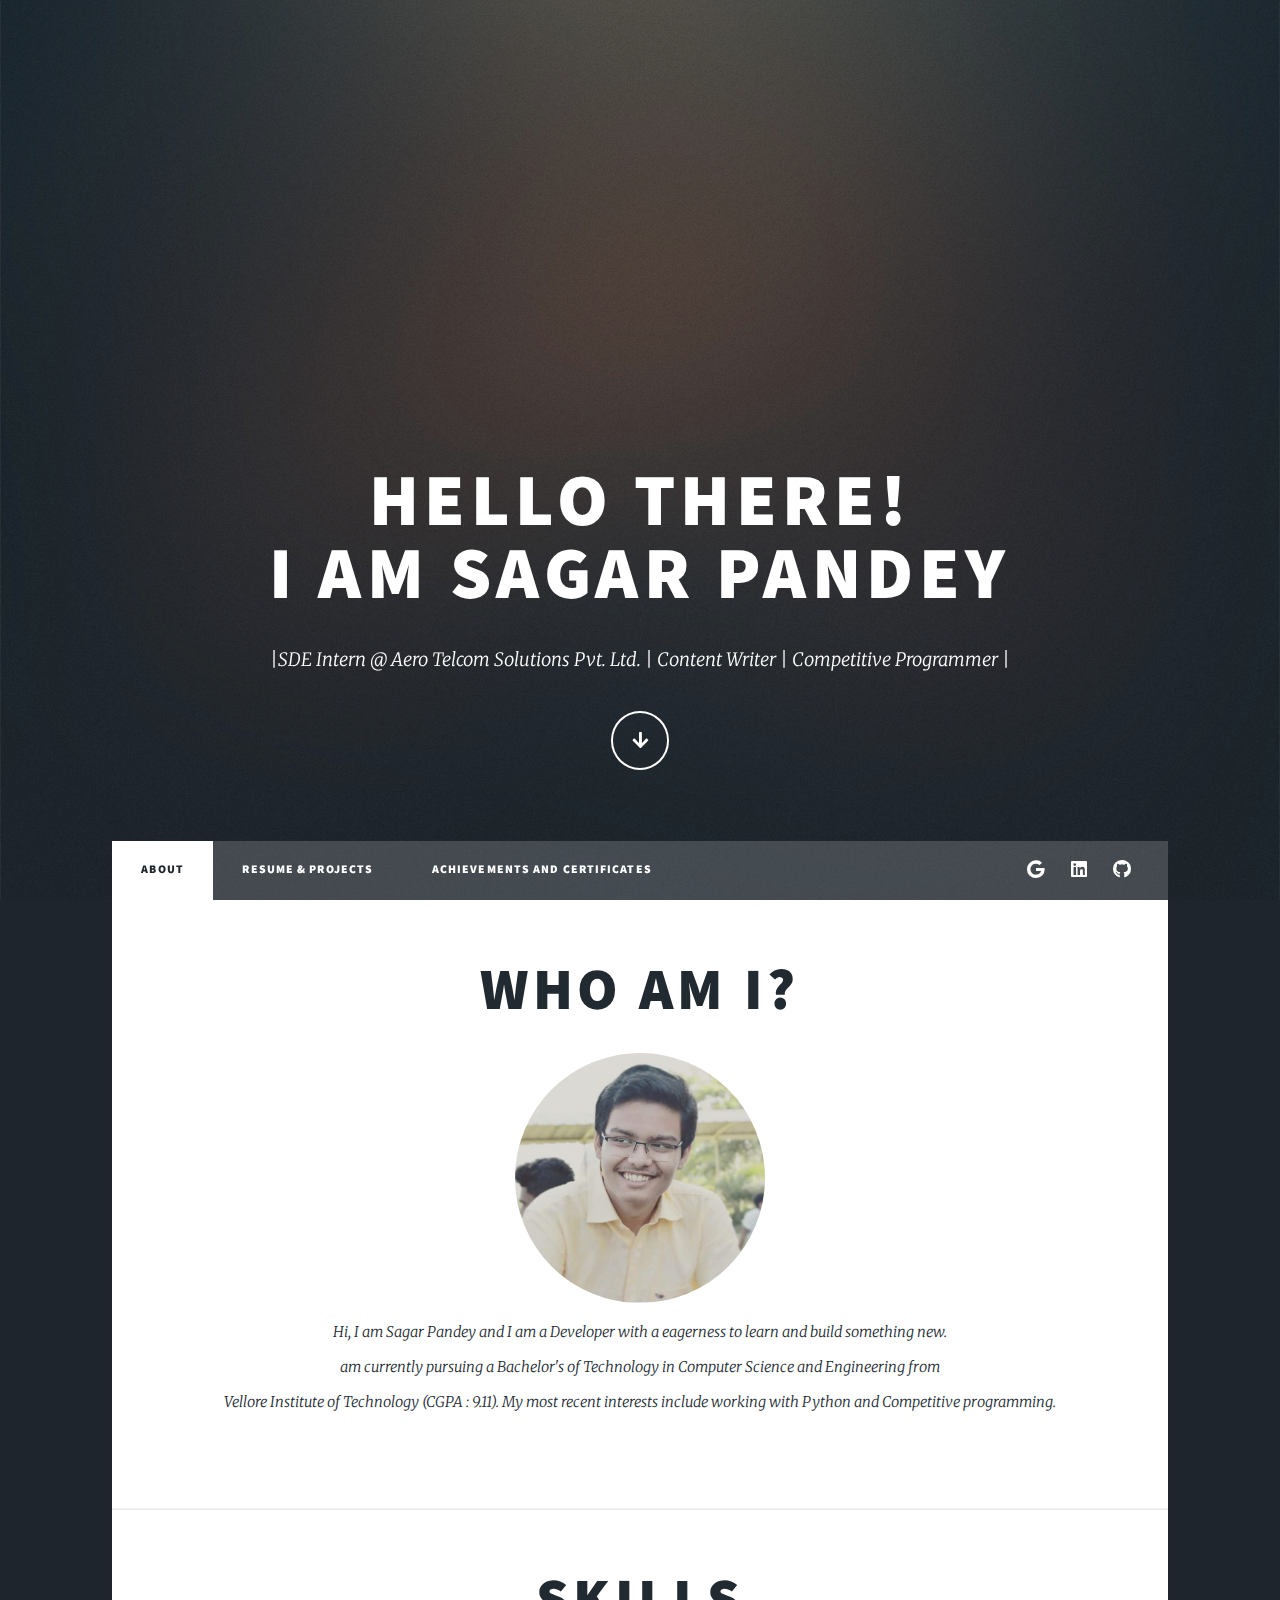
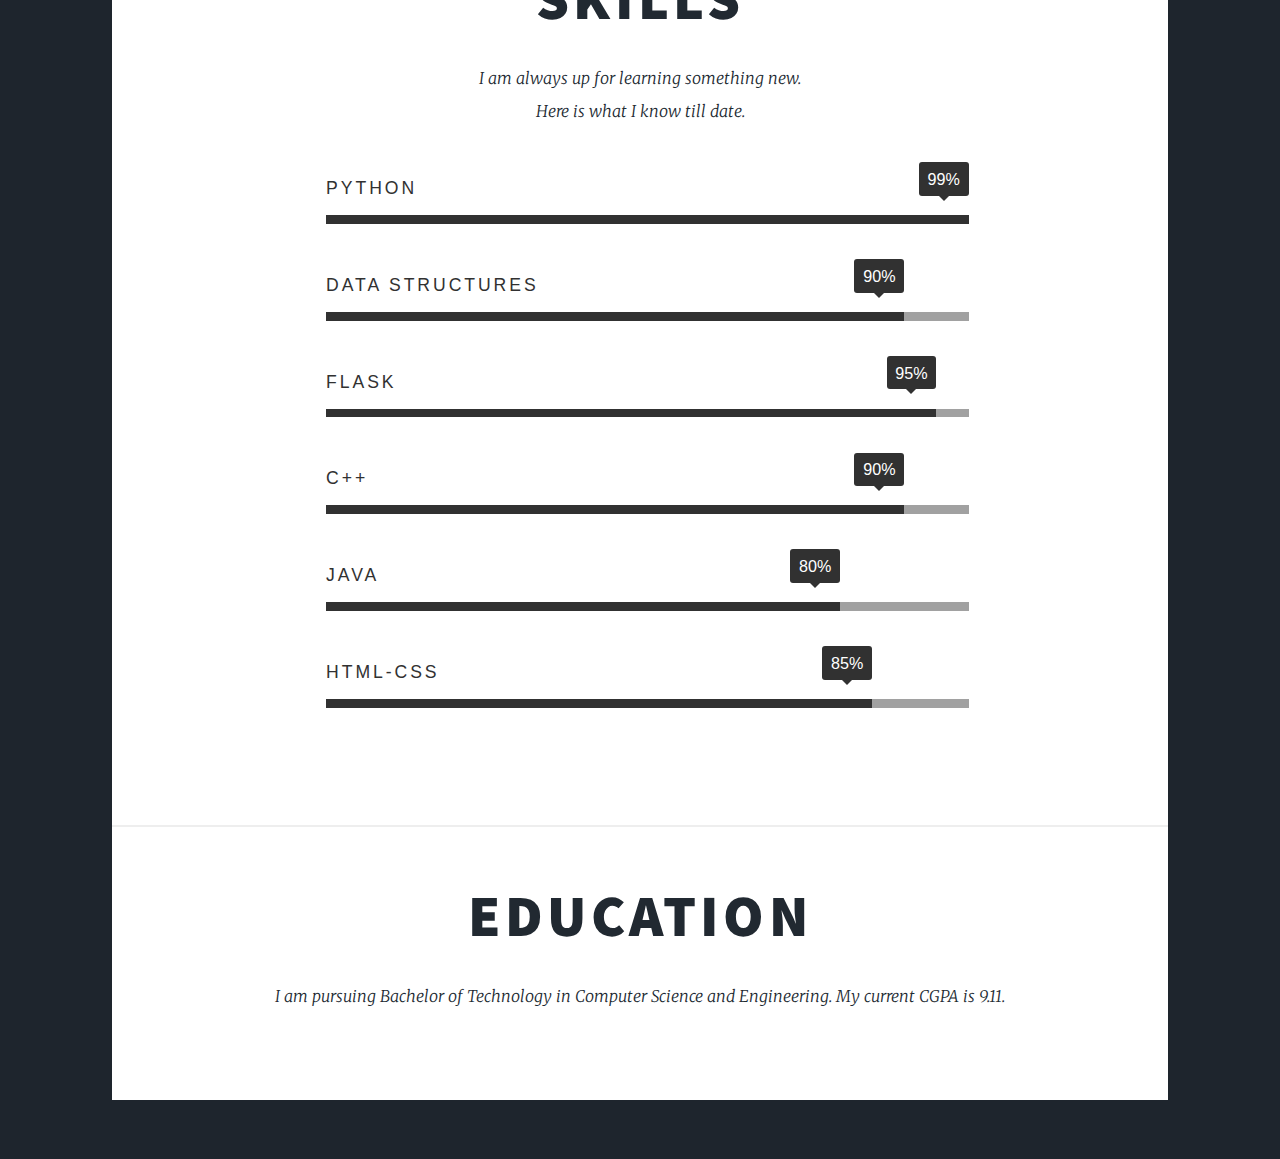
==== index.html @ 9546ddcd "Final Changes" ====
<!DOCTYPE HTML>
<!--
	Massively by HTML5 UP
	html5up.net | @ajlkn
	Free for personal and commercial use under the CCA 3.0 license (html5up.net/license)
-->
<html>
	<head>
		<title>Portfolio-Sagar Pandey</title>
		<meta charset="utf-8" />
		<meta name="viewport" content="width=device-width, initial-scale=1, user-scalable=no" />
		<link rel="stylesheet" href="assets/css/main.css" />
		<noscript><link rel="stylesheet" href="assets/css/noscript.css" /></noscript>
	</head>
	<body class="is-preload">

		<!-- Wrapper -->
			<div id="wrapper" class="fade-in">

				<!-- Intro -->
					<div id="intro">
						<h1>Hello There!<br />
						I am Sagar Pandey</h1>
						<p>|SDE Intern @ Aero Telcom Solutions Pvt. Ltd. |</a> Content Writer | Competitive Programmer |<br /></p>
						<ul class="actions">
							<li><a href="#header" class="button icon solid solo fa-arrow-down scrolly">Continue</a></li>
						</ul>
					</div>

				<!-- Header -->
					<header id="header">
						<a href="#" class="logo">Let's Get to know me!</a>
					</header>

				<!-- Nav -->
					<nav id="nav">
						<ul class="links">
							<li class="active"><a href="index.html">About</a></li>
							<li><a href="generic.html">Resume & Projects</a></li>
							<li><a href="elements.html">Achievements and Certificates</a></li>
						</ul>
						<ul class="icons">
							<li><a href="mailto:sagarpandey7742@gmail.com" class="icon brands fa-google"><span class="label"></span></a></li>
							<li><a href="https://www.linkedin.com/in/sagarpandey7742/" class="icon brands fa-linkedin"><span class="label">LinkedIn</span></a></li>
							<li><a href="https://github.com/sagarpandey7742" class="icon brands fa-github"><span class="label">GitHub</span></a></li>
						</ul>
					</nav>

				<!-- Main -->
					<div id="main">

						<!-- Featured Post -->
							<article class="">
								<header class="major">
									<h1>Who am I?</h1>
									<img style="border-radius:50%; width: 250Px; height: auto;" src="/images/sagar.jpg"/>
									<p>Hi, I am Sagar Pandey and I am a Developer with a eagerness to learn and build something new. <br> 
										am currently pursuing a Bachelor's of Technology in Computer Science and Engineering from <br>
										Vellore Institute of Technology (CGPA : 9.11). My most recent interests include working with Python and Competitive programming.</p>
								</header>
							</article>

							<article class="">
								<header class="major">
									<h1>Skills</h1>
									<p>I am always up for learning something new. <br>
									Here is what I know till date.</p>
									<div class="skill-bar" style="width: 70%; margin: 0 auto;">
										<ul class="skill-bars">
											<li>
											  <div class="progress percent100"><span>99%</span></div>
											  <strong>Python</strong>
											</li>
											<li>
											  <div class="progress percent90"><span>90%</span></div>
											  <strong>Data Structures</strong>
											</li>
											<li>
											  <div class="progress percent95"><span>95%</span></div>
											  <strong>Flask</strong>
											</li>
											<li>
											  <div class="progress percent90"><span>90%</span></div>
											  <strong>C++</strong>
											</li>
											<li>
											  <div class="progress percent80"><span>80%</span></div>
											  <strong>JAVA</strong>
											</li>
											<li>
											  <div class="progress percent85"><span>85%</span></div>
											  <strong>HTML-CSS</strong>
											</li>
										  </ul>
									</div>
								</header>
							</article>

							<article class="">
								<header class="major">
									<h1>Education</h1>
									<p>	I am pursuing Bachelor of Technology in Computer Science and Engineering. My current CGPA is 9.11.</p>
								</header>
							</article>

						</div>

				<!-- Copyright -->
					<div id="copyright">
					</div>

			</div>

		<!-- Scripts -->
			<script src="assets/js/jquery.min.js"></script>
			<script src="assets/js/jquery.scrollex.min.js"></script>
			<script src="assets/js/jquery.scrolly.min.js"></script>
			<script src="assets/js/browser.min.js"></script>
			<script src="assets/js/breakpoints.min.js"></script>
			<script src="assets/js/util.js"></script>
			<script src="assets/js/main.js"></script>

	</body>
</html>
---- assets/css/main.css ----
@import url(fontawesome-all.min.css);
@import url("https://fonts.googleapis.com/css?family=Merriweather:300,700,300italic,700italic|Source+Sans+Pro:900");

/*
	Massively by HTML5 UP
	html5up.net | @ajlkn
	Free for personal and commercial use under the CCA 3.0 license (html5up.net/license)
*/

html, body, div, span, applet, object,
iframe, h1, h2, h3, h4, h5, h6, p, blockquote,
pre, a, abbr, acronym, address, big, cite,
code, del, dfn, em, img, ins, kbd, q, s, samp,
small, strike, strong, sub, sup, tt, var, b,
u, i, center, dl, dt, dd, ol, ul, li, fieldset,
form, label, legend, table, caption, tbody,
tfoot, thead, tr, th, td, article, aside,
canvas, details, embed, figure, figcaption,
footer, header, hgroup, menu, nav, output, ruby,
section, summary, time, mark, audio, video {
	margin: 0;
	padding: 0;
	border: 0;
	font-size: 100%;
	font: inherit;
	vertical-align: baseline;}

article, aside, details, figcaption, figure,
footer, header, hgroup, menu, nav, section {
	display: block;}

body {
	line-height: 1;
}

.skill-bars {
	list-style: none;
	margin: 6rem 0 3rem;
}
.skill-bars li {
	height: .6rem;
	background: #a1a1a1;
	width: 100%;
	margin-bottom: 6rem;
	padding: 0;
	position: relative;
}
.skill-bars li strong {
	position: absolute;
	left: 0;
	top: -3rem;
	font-family: "poppins-bold", sans-serif;
	color: #313131;
	text-transform: uppercase;
	letter-spacing: .2rem;
	font-size: 1.2rem;
	line-height: 2.4rem;
}
.skill-bars li .progress {
	background: #313131;
	position: relative;
	height: 100%;
}
.skill-bars li .progress span {
	position: absolute;
	right: 0;
	top: -3.6rem;
	display: block;
	font-family: "poppins-regular", sans-serif;
	color: white;
	font-size: 1.1rem;
	line-height: 1;
	background: #313131;
	padding: .6rem .6rem;
	border-radius: 3px;
}
.skill-bars li .progress span::after {
	position: absolute;
	left: 50%;
	bottom: -5px;
	margin-left: -5px;
	border-right: 5px solid transparent;
	border-left: 5px solid transparent;
	border-top: 5px solid #313131;
	content: "";
}

.skill-bars li .percent5   { width: 5%; }
.skill-bars li .percent10  { width: 10%; }
.skill-bars li .percent15  { width: 15%; }
.skill-bars li .percent20  { width: 20%; }
.skill-bars li .percent25  { width: 25%; }
.skill-bars li .percent30  { width: 30%; }
.skill-bars li .percent35  { width: 35%; }
.skill-bars li .percent40  { width: 40%; }
.skill-bars li .percent45  { width: 45%; }
.skill-bars li .percent50  { width: 50%; }
.skill-bars li .percent55  { width: 55%; }
.skill-bars li .percent60  { width: 60%; }
.skill-bars li .percent65  { width: 65%; }
.skill-bars li .percent70  { width: 70%; }
.skill-bars li .percent75  { width: 75%; }
.skill-bars li .percent80  { width: 80%; }
.skill-bars li .percent85  { width: 85%; }
.skill-bars li .percent90  { width: 90%; }
.skill-bars li .percent95  { width: 95%; }
.skill-bars li .percent100 { width: 100%; }



ol, ul {
	list-style: none;
}

blockquote, q {
	quotes: none;
}

	blockquote:before, blockquote:after, q:before, q:after {
		content: '';
		content: none;
	}

table {
	border-collapse: collapse;
	border-spacing: 0;
}

body {
	-webkit-text-size-adjust: none;
}

mark {
	background-color: transparent;
	color: inherit;
}

input::-moz-focus-inner {
	border: 0;
	padding: 0;
}

input, select, textarea {
	-moz-appearance: none;
	-webkit-appearance: none;
	-ms-appearance: none;
	appearance: none;
}

/* Basic */

	@-ms-viewport {
		width: device-width;
	}

	body {
		-ms-overflow-style: scrollbar;
	}

	@media screen and (max-width: 480px) {

		html, body {
			min-width: 320px;
		}

	}

	html {
		box-sizing: border-box;
	}

	*, *:before, *:after {
		box-sizing: inherit;
	}

	body {
		background-color: #1e252d;
	}

		body.is-preload *, body.is-preload *:before, body.is-preload *:after {
			-moz-animation: none !important;
			-webkit-animation: none !important;
			-ms-animation: none !important;
			animation: none !important;
			-moz-transition: none !important;
			-webkit-transition: none !important;
			-ms-transition: none !important;
			transition: none !important;
		}

/* Type */

	html {
		font-size: 16pt;
	}

		@media screen and (max-width: 1680px) {

			html {
				font-size: 12pt;
			}

		}

		@media screen and (max-width: 1280px) {

			html {
				font-size: 11pt;
			}

		}

		@media screen and (max-width: 360px) {

			html {
				font-size: 10pt;
			}

		}

	body {
		color: #212931;
	}

	body, input, select, textarea {
		font-family: "Merriweather", Georgia, serif;
		font-weight: 300;
		font-size: 1rem;
		line-height: 2.375;
	}

	a {
		-moz-transition: color 0.2s ease-in-out, background-color 0.2s ease-in-out, border-color 0.2s ease-in-out, box-shadow 0.2s ease-in-out;
		-webkit-transition: color 0.2s ease-in-out, background-color 0.2s ease-in-out, border-color 0.2s ease-in-out, box-shadow 0.2s ease-in-out;
		-ms-transition: color 0.2s ease-in-out, background-color 0.2s ease-in-out, border-color 0.2s ease-in-out, box-shadow 0.2s ease-in-out;
		transition: color 0.2s ease-in-out, background-color 0.2s ease-in-out, border-color 0.2s ease-in-out, box-shadow 0.2s ease-in-out;
		border-bottom: dotted 1px;
		text-decoration: none;
	}

		a:hover {
			border-bottom-color: transparent;
		}

	strong, b {
		font-weight: 400;
	}

	em, i {
		font-style: italic;
	}

	p {
		text-align: justify;
		margin: 0 0 2rem 0;
	}

	h1, h2, h3, h4, h5, h6 {
		font-family: "Source Sans Pro", Helvetica, sans-serif;
		font-weight: 900;
		line-height: 1.5;
		letter-spacing: 0.075em;
		text-transform: uppercase;
		margin: 0 0 1rem 0;
	}

		h1 a, h2 a, h3 a, h4 a, h5 a, h6 a {
			border-bottom: 0;
			color: inherit;
			text-decoration: none;
		}

	h1 {
		font-size: 4rem;
		line-height: 1.1;
		margin: 0 0 2rem 0;
	}

	h2 {
		font-size: 1.75rem;
		line-height: 1.3;
		margin: 0 0 1.5rem 0;
	}

	h3 {
		font-size: 1.25rem;
		margin: 0 0 1.5rem 0;
	}

	h4 {
		font-size: 1rem;
	}

	h5 {
		font-size: 0.9rem;
	}

	h6 {
		font-size: 0.8rem;
	}

	sub {
		font-size: 0.8rem;
		position: relative;
		top: 0.5rem;
	}

	sup {
		font-size: 0.8rem;
		position: relative;
		top: -0.5rem;
	}

	blockquote {
		border-left: solid 4px;
		font-style: italic;
		margin: 0 0 2rem 0;
		padding: 0.5rem 0 0.5rem 2rem;
	}

	code {
		border: solid 2px;
		font-family: "Courier New", monospace;
		font-size: 0.9rem;
		margin: 0 0.25rem;
		padding: 0.25rem 0.65rem;
	}

	pre {
		-webkit-overflow-scrolling: touch;
		font-family: "Courier New", monospace;
		font-size: 0.9rem;
		margin: 0 0 2rem 0;
	}

		pre code {
			display: block;
			line-height: 1.75;
			padding: 1rem 1.5rem;
			overflow-x: auto;
		}

	hr {
		border: 0;
		border-bottom: solid 2px;
		margin: 3rem 0;
	}

		hr.major {
			margin: 5rem 0;
		}

	.align-left {
		text-align: left;
	}

	.align-center {
		text-align: center;
	}

	.align-right {
		text-align: right;
	}

	input, select, textarea {
		color: #212931;
	}

	a {
		color: #212931;
		text-decoration: none;
		border-bottom-color: rgba(33, 41, 49, 0.5);
	}

		a:hover {
			border-bottom-color: transparent;
			color: #18bfef !important;
		}

	strong, b {
		color: #212931;
	}

	h1, h2, h3, h4, h5, h6 {
		color: #212931;
	}

	blockquote {
		border-left-color: #eeeeee;
	}

	code {
		background: rgba(220, 220, 220, 0.25);
		border-color: #eeeeee;
	}

	hr {
		border-bottom-color: #eeeeee;
	}

/* Row */

	.row {
		display: flex;
		flex-wrap: wrap;
		box-sizing: border-box;
		align-items: stretch;
	}

		.row > * {
			box-sizing: border-box;
		}

		.row.gtr-uniform > * > :last-child {
			margin-bottom: 0;
		}

		.row.aln-left {
			justify-content: flex-start;
		}

		.row.aln-center {
			justify-content: center;
		}

		.row.aln-right {
			justify-content: flex-end;
		}

		.row.aln-top {
			align-items: flex-start;
		}

		.row.aln-middle {
			align-items: center;
		}

		.row.aln-bottom {
			align-items: flex-end;
		}

		.row > .imp {
			order: -1;
		}

		.row > .col-1 {
			width: 8.33333%;
		}

		.row > .off-1 {
			margin-left: 8.33333%;
		}

		.row > .col-2 {
			width: 16.66667%;
		}

		.row > .off-2 {
			margin-left: 16.66667%;
		}

		.row > .col-3 {
			width: 25%;
		}

		.row > .off-3 {
			margin-left: 25%;
		}

		.row > .col-4 {
			width: 33.33333%;
		}

		.row > .off-4 {
			margin-left: 33.33333%;
		}

		.row > .col-5 {
			width: 41.66667%;
		}

		.row > .off-5 {
			margin-left: 41.66667%;
		}

		.row > .col-6 {
			width: 50%;
		}

		.row > .off-6 {
			margin-left: 50%;
		}

		.row > .col-7 {
			width: 58.33333%;
		}

		.row > .off-7 {
			margin-left: 58.33333%;
		}

		.row > .col-8 {
			width: 66.66667%;
		}

		.row > .off-8 {
			margin-left: 66.66667%;
		}

		.row > .col-9 {
			width: 75%;
		}

		.row > .off-9 {
			margin-left: 75%;
		}

		.row > .col-10 {
			width: 83.33333%;
		}

		.row > .off-10 {
			margin-left: 83.33333%;
		}

		.row > .col-11 {
			width: 91.66667%;
		}

		.row > .off-11 {
			margin-left: 91.66667%;
		}

		.row > .col-12 {
			width: 100%;
		}

		.row > .off-12 {
			margin-left: 100%;
		}

		.row.gtr-0 {
			margin-top: 0;
			margin-left: 0rem;
		}

			.row.gtr-0 > * {
				padding: 0 0 0 0rem;
			}

			.row.gtr-0.gtr-uniform {
				margin-top: 0rem;
			}

				.row.gtr-0.gtr-uniform > * {
					padding-top: 0rem;
				}

		.row.gtr-25 {
			margin-top: 0;
			margin-left: -0.375rem;
		}

			.row.gtr-25 > * {
				padding: 0 0 0 0.375rem;
			}

			.row.gtr-25.gtr-uniform {
				margin-top: -0.375rem;
			}

				.row.gtr-25.gtr-uniform > * {
					padding-top: 0.375rem;
				}

		.row.gtr-50 {
			margin-top: 0;
			margin-left: -0.75rem;
		}

			.row.gtr-50 > * {
				padding: 0 0 0 0.75rem;
			}

			.row.gtr-50.gtr-uniform {
				margin-top: -0.75rem;
			}

				.row.gtr-50.gtr-uniform > * {
					padding-top: 0.75rem;
				}

		.row {
			margin-top: 0;
			margin-left: -1.5rem;
		}

			.row > * {
				padding: 0 0 0 1.5rem;
			}

			.row.gtr-uniform {
				margin-top: -1.5rem;
			}

				.row.gtr-uniform > * {
					padding-top: 1.5rem;
				}

		.row.gtr-150 {
			margin-top: 0;
			margin-left: -2.25rem;
		}

			.row.gtr-150 > * {
				padding: 0 0 0 2.25rem;
			}

			.row.gtr-150.gtr-uniform {
				margin-top: -2.25rem;
			}

				.row.gtr-150.gtr-uniform > * {
					padding-top: 2.25rem;
				}

		.row.gtr-200 {
			margin-top: 0;
			margin-left: -3rem;
		}

			.row.gtr-200 > * {
				padding: 0 0 0 3rem;
			}

			.row.gtr-200.gtr-uniform {
				margin-top: -3rem;
			}

				.row.gtr-200.gtr-uniform > * {
					padding-top: 3rem;
				}

		@media screen and (max-width: 1680px) {

			.row {
				display: flex;
				flex-wrap: wrap;
				box-sizing: border-box;
				align-items: stretch;
			}

				.row > * {
					box-sizing: border-box;
				}

				.row.gtr-uniform > * > :last-child {
					margin-bottom: 0;
				}

				.row.aln-left {
					justify-content: flex-start;
				}

				.row.aln-center {
					justify-content: center;
				}

				.row.aln-right {
					justify-content: flex-end;
				}

				.row.aln-top {
					align-items: flex-start;
				}

				.row.aln-middle {
					align-items: center;
				}

				.row.aln-bottom {
					align-items: flex-end;
				}

				.row > .imp-xlarge {
					order: -1;
				}

				.row > .col-1-xlarge {
					width: 8.33333%;
				}

				.row > .off-1-xlarge {
					margin-left: 8.33333%;
				}

				.row > .col-2-xlarge {
					width: 16.66667%;
				}

				.row > .off-2-xlarge {
					margin-left: 16.66667%;
				}

				.row > .col-3-xlarge {
					width: 25%;
				}

				.row > .off-3-xlarge {
					margin-left: 25%;
				}

				.row > .col-4-xlarge {
					width: 33.33333%;
				}

				.row > .off-4-xlarge {
					margin-left: 33.33333%;
				}

				.row > .col-5-xlarge {
					width: 41.66667%;
				}

				.row > .off-5-xlarge {
					margin-left: 41.66667%;
				}

				.row > .col-6-xlarge {
					width: 50%;
				}

				.row > .off-6-xlarge {
					margin-left: 50%;
				}

				.row > .col-7-xlarge {
					width: 58.33333%;
				}

				.row > .off-7-xlarge {
					margin-left: 58.33333%;
				}

				.row > .col-8-xlarge {
					width: 66.66667%;
				}

				.row > .off-8-xlarge {
					margin-left: 66.66667%;
				}

				.row > .col-9-xlarge {
					width: 75%;
				}

				.row > .off-9-xlarge {
					margin-left: 75%;
				}

				.row > .col-10-xlarge {
					width: 83.33333%;
				}

				.row > .off-10-xlarge {
					margin-left: 83.33333%;
				}

				.row > .col-11-xlarge {
					width: 91.66667%;
				}

				.row > .off-11-xlarge {
					margin-left: 91.66667%;
				}

				.row > .col-12-xlarge {
					width: 100%;
				}

				.row > .off-12-xlarge {
					margin-left: 100%;
				}

				.row.gtr-0 {
					margin-top: 0;
					margin-left: 0rem;
				}

					.row.gtr-0 > * {
						padding: 0 0 0 0rem;
					}

					.row.gtr-0.gtr-uniform {
						margin-top: 0rem;
					}

						.row.gtr-0.gtr-uniform > * {
							padding-top: 0rem;
						}

				.row.gtr-25 {
					margin-top: 0;
					margin-left: -0.375rem;
				}

					.row.gtr-25 > * {
						padding: 0 0 0 0.375rem;
					}

					.row.gtr-25.gtr-uniform {
						margin-top: -0.375rem;
					}

						.row.gtr-25.gtr-uniform > * {
							padding-top: 0.375rem;
						}

				.row.gtr-50 {
					margin-top: 0;
					margin-left: -0.75rem;
				}

					.row.gtr-50 > * {
						padding: 0 0 0 0.75rem;
					}

					.row.gtr-50.gtr-uniform {
						margin-top: -0.75rem;
					}

						.row.gtr-50.gtr-uniform > * {
							padding-top: 0.75rem;
						}

				.row {
					margin-top: 0;
					margin-left: -1.5rem;
				}

					.row > * {
						padding: 0 0 0 1.5rem;
					}

					.row.gtr-uniform {
						margin-top: -1.5rem;
					}

						.row.gtr-uniform > * {
							padding-top: 1.5rem;
						}

				.row.gtr-150 {
					margin-top: 0;
					margin-left: -2.25rem;
				}

					.row.gtr-150 > * {
						padding: 0 0 0 2.25rem;
					}

					.row.gtr-150.gtr-uniform {
						margin-top: -2.25rem;
					}

						.row.gtr-150.gtr-uniform > * {
							padding-top: 2.25rem;
						}

				.row.gtr-200 {
					margin-top: 0;
					margin-left: -3rem;
				}

					.row.gtr-200 > * {
						padding: 0 0 0 3rem;
					}

					.row.gtr-200.gtr-uniform {
						margin-top: -3rem;
					}

						.row.gtr-200.gtr-uniform > * {
							padding-top: 3rem;
						}

		}

		@media screen and (max-width: 1280px) {

			.row {
				display: flex;
				flex-wrap: wrap;
				box-sizing: border-box;
				align-items: stretch;
			}

				.row > * {
					box-sizing: border-box;
				}

				.row.gtr-uniform > * > :last-child {
					margin-bottom: 0;
				}

				.row.aln-left {
					justify-content: flex-start;
				}

				.row.aln-center {
					justify-content: center;
				}

				.row.aln-right {
					justify-content: flex-end;
				}

				.row.aln-top {
					align-items: flex-start;
				}

				.row.aln-middle {
					align-items: center;
				}

				.row.aln-bottom {
					align-items: flex-end;
				}

				.row > .imp-large {
					order: -1;
				}

				.row > .col-1-large {
					width: 8.33333%;
				}

				.row > .off-1-large {
					margin-left: 8.33333%;
				}

				.row > .col-2-large {
					width: 16.66667%;
				}

				.row > .off-2-large {
					margin-left: 16.66667%;
				}

				.row > .col-3-large {
					width: 25%;
				}

				.row > .off-3-large {
					margin-left: 25%;
				}

				.row > .col-4-large {
					width: 33.33333%;
				}

				.row > .off-4-large {
					margin-left: 33.33333%;
				}

				.row > .col-5-large {
					width: 41.66667%;
				}

				.row > .off-5-large {
					margin-left: 41.66667%;
				}

				.row > .col-6-large {
					width: 50%;
				}

				.row > .off-6-large {
					margin-left: 50%;
				}

				.row > .col-7-large {
					width: 58.33333%;
				}

				.row > .off-7-large {
					margin-left: 58.33333%;
				}

				.row > .col-8-large {
					width: 66.66667%;
				}

				.row > .off-8-large {
					margin-left: 66.66667%;
				}

				.row > .col-9-large {
					width: 75%;
				}

				.row > .off-9-large {
					margin-left: 75%;
				}

				.row > .col-10-large {
					width: 83.33333%;
				}

				.row > .off-10-large {
					margin-left: 83.33333%;
				}

				.row > .col-11-large {
					width: 91.66667%;
				}

				.row > .off-11-large {
					margin-left: 91.66667%;
				}

				.row > .col-12-large {
					width: 100%;
				}

				.row > .off-12-large {
					margin-left: 100%;
				}

				.row.gtr-0 {
					margin-top: 0;
					margin-left: 0rem;
				}

					.row.gtr-0 > * {
						padding: 0 0 0 0rem;
					}

					.row.gtr-0.gtr-uniform {
						margin-top: 0rem;
					}

						.row.gtr-0.gtr-uniform > * {
							padding-top: 0rem;
						}

				.row.gtr-25 {
					margin-top: 0;
					margin-left: -0.375rem;
				}

					.row.gtr-25 > * {
						padding: 0 0 0 0.375rem;
					}

					.row.gtr-25.gtr-uniform {
						margin-top: -0.375rem;
					}

						.row.gtr-25.gtr-uniform > * {
							padding-top: 0.375rem;
						}

				.row.gtr-50 {
					margin-top: 0;
					margin-left: -0.75rem;
				}

					.row.gtr-50 > * {
						padding: 0 0 0 0.75rem;
					}

					.row.gtr-50.gtr-uniform {
						margin-top: -0.75rem;
					}

						.row.gtr-50.gtr-uniform > * {
							padding-top: 0.75rem;
						}

				.row {
					margin-top: 0;
					margin-left: -1.5rem;
				}

					.row > * {
						padding: 0 0 0 1.5rem;
					}

					.row.gtr-uniform {
						margin-top: -1.5rem;
					}

						.row.gtr-uniform > * {
							padding-top: 1.5rem;
						}

				.row.gtr-150 {
					margin-top: 0;
					margin-left: -2.25rem;
				}

					.row.gtr-150 > * {
						padding: 0 0 0 2.25rem;
					}

					.row.gtr-150.gtr-uniform {
						margin-top: -2.25rem;
					}

						.row.gtr-150.gtr-uniform > * {
							padding-top: 2.25rem;
						}

				.row.gtr-200 {
					margin-top: 0;
					margin-left: -3rem;
				}

					.row.gtr-200 > * {
						padding: 0 0 0 3rem;
					}

					.row.gtr-200.gtr-uniform {
						margin-top: -3rem;
					}

						.row.gtr-200.gtr-uniform > * {
							padding-top: 3rem;
						}

		}

		@media screen and (max-width: 980px) {

			.row {
				display: flex;
				flex-wrap: wrap;
				box-sizing: border-box;
				align-items: stretch;
			}

				.row > * {
					box-sizing: border-box;
				}

				.row.gtr-uniform > * > :last-child {
					margin-bottom: 0;
				}

				.row.aln-left {
					justify-content: flex-start;
				}

				.row.aln-center {
					justify-content: center;
				}

				.row.aln-right {
					justify-content: flex-end;
				}

				.row.aln-top {
					align-items: flex-start;
				}

				.row.aln-middle {
					align-items: center;
				}

				.row.aln-bottom {
					align-items: flex-end;
				}

				.row > .imp-medium {
					order: -1;
				}

				.row > .col-1-medium {
					width: 8.33333%;
				}

				.row > .off-1-medium {
					margin-left: 8.33333%;
				}

				.row > .col-2-medium {
					width: 16.66667%;
				}

				.row > .off-2-medium {
					margin-left: 16.66667%;
				}

				.row > .col-3-medium {
					width: 25%;
				}

				.row > .off-3-medium {
					margin-left: 25%;
				}

				.row > .col-4-medium {
					width: 33.33333%;
				}

				.row > .off-4-medium {
					margin-left: 33.33333%;
				}

				.row > .col-5-medium {
					width: 41.66667%;
				}

				.row > .off-5-medium {
					margin-left: 41.66667%;
				}

				.row > .col-6-medium {
					width: 50%;
				}

				.row > .off-6-medium {
					margin-left: 50%;
				}

				.row > .col-7-medium {
					width: 58.33333%;
				}

				.row > .off-7-medium {
					margin-left: 58.33333%;
				}

				.row > .col-8-medium {
					width: 66.66667%;
				}

				.row > .off-8-medium {
					margin-left: 66.66667%;
				}

				.row > .col-9-medium {
					width: 75%;
				}

				.row > .off-9-medium {
					margin-left: 75%;
				}

				.row > .col-10-medium {
					width: 83.33333%;
				}

				.row > .off-10-medium {
					margin-left: 83.33333%;
				}

				.row > .col-11-medium {
					width: 91.66667%;
				}

				.row > .off-11-medium {
					margin-left: 91.66667%;
				}

				.row > .col-12-medium {
					width: 100%;
				}

				.row > .off-12-medium {
					margin-left: 100%;
				}

				.row.gtr-0 {
					margin-top: 0;
					margin-left: 0rem;
				}

					.row.gtr-0 > * {
						padding: 0 0 0 0rem;
					}

					.row.gtr-0.gtr-uniform {
						margin-top: 0rem;
					}

						.row.gtr-0.gtr-uniform > * {
							padding-top: 0rem;
						}

				.row.gtr-25 {
					margin-top: 0;
					margin-left: -0.375rem;
				}

					.row.gtr-25 > * {
						padding: 0 0 0 0.375rem;
					}

					.row.gtr-25.gtr-uniform {
						margin-top: -0.375rem;
					}

						.row.gtr-25.gtr-uniform > * {
							padding-top: 0.375rem;
						}

				.row.gtr-50 {
					margin-top: 0;
					margin-left: -0.75rem;
				}

					.row.gtr-50 > * {
						padding: 0 0 0 0.75rem;
					}

					.row.gtr-50.gtr-uniform {
						margin-top: -0.75rem;
					}

						.row.gtr-50.gtr-uniform > * {
							padding-top: 0.75rem;
						}

				.row {
					margin-top: 0;
					margin-left: -1.5rem;
				}

					.row > * {
						padding: 0 0 0 1.5rem;
					}

					.row.gtr-uniform {
						margin-top: -1.5rem;
					}

						.row.gtr-uniform > * {
							padding-top: 1.5rem;
						}

				.row.gtr-150 {
					margin-top: 0;
					margin-left: -2.25rem;
				}

					.row.gtr-150 > * {
						padding: 0 0 0 2.25rem;
					}

					.row.gtr-150.gtr-uniform {
						margin-top: -2.25rem;
					}

						.row.gtr-150.gtr-uniform > * {
							padding-top: 2.25rem;
						}

				.row.gtr-200 {
					margin-top: 0;
					margin-left: -3rem;
				}

					.row.gtr-200 > * {
						padding: 0 0 0 3rem;
					}

					.row.gtr-200.gtr-uniform {
						margin-top: -3rem;
					}

						.row.gtr-200.gtr-uniform > * {
							padding-top: 3rem;
						}

		}

		@media screen and (max-width: 736px) {

			.row {
				display: flex;
				flex-wrap: wrap;
				box-sizing: border-box;
				align-items: stretch;
			}

				.row > * {
					box-sizing: border-box;
				}

				.row.gtr-uniform > * > :last-child {
					margin-bottom: 0;
				}

				.row.aln-left {
					justify-content: flex-start;
				}

				.row.aln-center {
					justify-content: center;
				}

				.row.aln-right {
					justify-content: flex-end;
				}

				.row.aln-top {
					align-items: flex-start;
				}

				.row.aln-middle {
					align-items: center;
				}

				.row.aln-bottom {
					align-items: flex-end;
				}

				.row > .imp-small {
					order: -1;
				}

				.row > .col-1-small {
					width: 8.33333%;
				}

				.row > .off-1-small {
					margin-left: 8.33333%;
				}

				.row > .col-2-small {
					width: 16.66667%;
				}

				.row > .off-2-small {
					margin-left: 16.66667%;
				}

				.row > .col-3-small {
					width: 25%;
				}

				.row > .off-3-small {
					margin-left: 25%;
				}

				.row > .col-4-small {
					width: 33.33333%;
				}

				.row > .off-4-small {
					margin-left: 33.33333%;
				}

				.row > .col-5-small {
					width: 41.66667%;
				}

				.row > .off-5-small {
					margin-left: 41.66667%;
				}

				.row > .col-6-small {
					width: 50%;
				}

				.row > .off-6-small {
					margin-left: 50%;
				}

				.row > .col-7-small {
					width: 58.33333%;
				}

				.row > .off-7-small {
					margin-left: 58.33333%;
				}

				.row > .col-8-small {
					width: 66.66667%;
				}

				.row > .off-8-small {
					margin-left: 66.66667%;
				}

				.row > .col-9-small {
					width: 75%;
				}

				.row > .off-9-small {
					margin-left: 75%;
				}

				.row > .col-10-small {
					width: 83.33333%;
				}

				.row > .off-10-small {
					margin-left: 83.33333%;
				}

				.row > .col-11-small {
					width: 91.66667%;
				}

				.row > .off-11-small {
					margin-left: 91.66667%;
				}

				.row > .col-12-small {
					width: 100%;
				}

				.row > .off-12-small {
					margin-left: 100%;
				}

				.row.gtr-0 {
					margin-top: 0;
					margin-left: 0rem;
				}

					.row.gtr-0 > * {
						padding: 0 0 0 0rem;
					}

					.row.gtr-0.gtr-uniform {
						margin-top: 0rem;
					}

						.row.gtr-0.gtr-uniform > * {
							padding-top: 0rem;
						}

				.row.gtr-25 {
					margin-top: 0;
					margin-left: -0.375rem;
				}

					.row.gtr-25 > * {
						padding: 0 0 0 0.375rem;
					}

					.row.gtr-25.gtr-uniform {
						margin-top: -0.375rem;
					}

						.row.gtr-25.gtr-uniform > * {
							padding-top: 0.375rem;
						}

				.row.gtr-50 {
					margin-top: 0;
					margin-left: -0.75rem;
				}

					.row.gtr-50 > * {
						padding: 0 0 0 0.75rem;
					}

					.row.gtr-50.gtr-uniform {
						margin-top: -0.75rem;
					}

						.row.gtr-50.gtr-uniform > * {
							padding-top: 0.75rem;
						}

				.row {
					margin-top: 0;
					margin-left: -1.5rem;
				}

					.row > * {
						padding: 0 0 0 1.5rem;
					}

					.row.gtr-uniform {
						margin-top: -1.5rem;
					}

						.row.gtr-uniform > * {
							padding-top: 1.5rem;
						}

				.row.gtr-150 {
					margin-top: 0;
					margin-left: -2.25rem;
				}

					.row.gtr-150 > * {
						padding: 0 0 0 2.25rem;
					}

					.row.gtr-150.gtr-uniform {
						margin-top: -2.25rem;
					}

						.row.gtr-150.gtr-uniform > * {
							padding-top: 2.25rem;
						}

				.row.gtr-200 {
					margin-top: 0;
					margin-left: -3rem;
				}

					.row.gtr-200 > * {
						padding: 0 0 0 3rem;
					}

					.row.gtr-200.gtr-uniform {
						margin-top: -3rem;
					}

						.row.gtr-200.gtr-uniform > * {
							padding-top: 3rem;
						}

		}

		@media screen and (max-width: 480px) {

			.row {
				display: flex;
				flex-wrap: wrap;
				box-sizing: border-box;
				align-items: stretch;
			}

				.row > * {
					box-sizing: border-box;
				}

				.row.gtr-uniform > * > :last-child {
					margin-bottom: 0;
				}

				.row.aln-left {
					justify-content: flex-start;
				}

				.row.aln-center {
					justify-content: center;
				}

				.row.aln-right {
					justify-content: flex-end;
				}

				.row.aln-top {
					align-items: flex-start;
				}

				.row.aln-middle {
					align-items: center;
				}

				.row.aln-bottom {
					align-items: flex-end;
				}

				.row > .imp-xsmall {
					order: -1;
				}

				.row > .col-1-xsmall {
					width: 8.33333%;
				}

				.row > .off-1-xsmall {
					margin-left: 8.33333%;
				}

				.row > .col-2-xsmall {
					width: 16.66667%;
				}

				.row > .off-2-xsmall {
					margin-left: 16.66667%;
				}

				.row > .col-3-xsmall {
					width: 25%;
				}

				.row > .off-3-xsmall {
					margin-left: 25%;
				}

				.row > .col-4-xsmall {
					width: 33.33333%;
				}

				.row > .off-4-xsmall {
					margin-left: 33.33333%;
				}

				.row > .col-5-xsmall {
					width: 41.66667%;
				}

				.row > .off-5-xsmall {
					margin-left: 41.66667%;
				}

				.row > .col-6-xsmall {
					width: 50%;
				}

				.row > .off-6-xsmall {
					margin-left: 50%;
				}

				.row > .col-7-xsmall {
					width: 58.33333%;
				}

				.row > .off-7-xsmall {
					margin-left: 58.33333%;
				}

				.row > .col-8-xsmall {
					width: 66.66667%;
				}

				.row > .off-8-xsmall {
					margin-left: 66.66667%;
				}

				.row > .col-9-xsmall {
					width: 75%;
				}

				.row > .off-9-xsmall {
					margin-left: 75%;
				}

				.row > .col-10-xsmall {
					width: 83.33333%;
				}

				.row > .off-10-xsmall {
					margin-left: 83.33333%;
				}

				.row > .col-11-xsmall {
					width: 91.66667%;
				}

				.row > .off-11-xsmall {
					margin-left: 91.66667%;
				}

				.row > .col-12-xsmall {
					width: 100%;
				}

				.row > .off-12-xsmall {
					margin-left: 100%;
				}

				.row.gtr-0 {
					margin-top: 0;
					margin-left: 0rem;
				}

					.row.gtr-0 > * {
						padding: 0 0 0 0rem;
					}

					.row.gtr-0.gtr-uniform {
						margin-top: 0rem;
					}

						.row.gtr-0.gtr-uniform > * {
							padding-top: 0rem;
						}

				.row.gtr-25 {
					margin-top: 0;
					margin-left: -0.375rem;
				}

					.row.gtr-25 > * {
						padding: 0 0 0 0.375rem;
					}

					.row.gtr-25.gtr-uniform {
						margin-top: -0.375rem;
					}

						.row.gtr-25.gtr-uniform > * {
							padding-top: 0.375rem;
						}

				.row.gtr-50 {
					margin-top: 0;
					margin-left: -0.75rem;
				}

					.row.gtr-50 > * {
						padding: 0 0 0 0.75rem;
					}

					.row.gtr-50.gtr-uniform {
						margin-top: -0.75rem;
					}

						.row.gtr-50.gtr-uniform > * {
							padding-top: 0.75rem;
						}

				.row {
					margin-top: 0;
					margin-left: -1.5rem;
				}

					.row > * {
						padding: 0 0 0 1.5rem;
					}

					.row.gtr-uniform {
						margin-top: -1.5rem;
					}

						.row.gtr-uniform > * {
							padding-top: 1.5rem;
						}

				.row.gtr-150 {
					margin-top: 0;
					margin-left: -2.25rem;
				}

					.row.gtr-150 > * {
						padding: 0 0 0 2.25rem;
					}

					.row.gtr-150.gtr-uniform {
						margin-top: -2.25rem;
					}

						.row.gtr-150.gtr-uniform > * {
							padding-top: 2.25rem;
						}

				.row.gtr-200 {
					margin-top: 0;
					margin-left: -3rem;
				}

					.row.gtr-200 > * {
						padding: 0 0 0 3rem;
					}

					.row.gtr-200.gtr-uniform {
						margin-top: -3rem;
					}

						.row.gtr-200.gtr-uniform > * {
							padding-top: 3rem;
						}

		}

		@media screen and (max-width: 360px) {

			.row {
				display: flex;
				flex-wrap: wrap;
				box-sizing: border-box;
				align-items: stretch;
			}

				.row > * {
					box-sizing: border-box;
				}

				.row.gtr-uniform > * > :last-child {
					margin-bottom: 0;
				}

				.row.aln-left {
					justify-content: flex-start;
				}

				.row.aln-center {
					justify-content: center;
				}

				.row.aln-right {
					justify-content: flex-end;
				}

				.row.aln-top {
					align-items: flex-start;
				}

				.row.aln-middle {
					align-items: center;
				}

				.row.aln-bottom {
					align-items: flex-end;
				}

				.row > .imp-xxsmall {
					order: -1;
				}

				.row > .col-1-xxsmall {
					width: 8.33333%;
				}

				.row > .off-1-xxsmall {
					margin-left: 8.33333%;
				}

				.row > .col-2-xxsmall {
					width: 16.66667%;
				}

				.row > .off-2-xxsmall {
					margin-left: 16.66667%;
				}

				.row > .col-3-xxsmall {
					width: 25%;
				}

				.row > .off-3-xxsmall {
					margin-left: 25%;
				}

				.row > .col-4-xxsmall {
					width: 33.33333%;
				}

				.row > .off-4-xxsmall {
					margin-left: 33.33333%;
				}

				.row > .col-5-xxsmall {
					width: 41.66667%;
				}

				.row > .off-5-xxsmall {
					margin-left: 41.66667%;
				}

				.row > .col-6-xxsmall {
					width: 50%;
				}

				.row > .off-6-xxsmall {
					margin-left: 50%;
				}

				.row > .col-7-xxsmall {
					width: 58.33333%;
				}

				.row > .off-7-xxsmall {
					margin-left: 58.33333%;
				}

				.row > .col-8-xxsmall {
					width: 66.66667%;
				}

				.row > .off-8-xxsmall {
					margin-left: 66.66667%;
				}

				.row > .col-9-xxsmall {
					width: 75%;
				}

				.row > .off-9-xxsmall {
					margin-left: 75%;
				}

				.row > .col-10-xxsmall {
					width: 83.33333%;
				}

				.row > .off-10-xxsmall {
					margin-left: 83.33333%;
				}

				.row > .col-11-xxsmall {
					width: 91.66667%;
				}

				.row > .off-11-xxsmall {
					margin-left: 91.66667%;
				}

				.row > .col-12-xxsmall {
					width: 100%;
				}

				.row > .off-12-xxsmall {
					margin-left: 100%;
				}

				.row.gtr-0 {
					margin-top: 0;
					margin-left: 0rem;
				}

					.row.gtr-0 > * {
						padding: 0 0 0 0rem;
					}

					.row.gtr-0.gtr-uniform {
						margin-top: 0rem;
					}

						.row.gtr-0.gtr-uniform > * {
							padding-top: 0rem;
						}

				.row.gtr-25 {
					margin-top: 0;
					margin-left: -0.375rem;
				}

					.row.gtr-25 > * {
						padding: 0 0 0 0.375rem;
					}

					.row.gtr-25.gtr-uniform {
						margin-top: -0.375rem;
					}

						.row.gtr-25.gtr-uniform > * {
							padding-top: 0.375rem;
						}

				.row.gtr-50 {
					margin-top: 0;
					margin-left: -0.75rem;
				}

					.row.gtr-50 > * {
						padding: 0 0 0 0.75rem;
					}

					.row.gtr-50.gtr-uniform {
						margin-top: -0.75rem;
					}

						.row.gtr-50.gtr-uniform > * {
							padding-top: 0.75rem;
						}

				.row {
					margin-top: 0;
					margin-left: -1.5rem;
				}

					.row > * {
						padding: 0 0 0 1.5rem;
					}

					.row.gtr-uniform {
						margin-top: -1.5rem;
					}

						.row.gtr-uniform > * {
							padding-top: 1.5rem;
						}

				.row.gtr-150 {
					margin-top: 0;
					margin-left: -2.25rem;
				}

					.row.gtr-150 > * {
						padding: 0 0 0 2.25rem;
					}

					.row.gtr-150.gtr-uniform {
						margin-top: -2.25rem;
					}

						.row.gtr-150.gtr-uniform > * {
							padding-top: 2.25rem;
						}

				.row.gtr-200 {
					margin-top: 0;
					margin-left: -3rem;
				}

					.row.gtr-200 > * {
						padding: 0 0 0 3rem;
					}

					.row.gtr-200.gtr-uniform {
						margin-top: -3rem;
					}

						.row.gtr-200.gtr-uniform > * {
							padding-top: 3rem;
						}

		}

/* Box */

	.box {
		border: solid 2px;
		margin-bottom: 2rem;
		padding: 1.5rem;
	}

		.box > :last-child,
		.box > :last-child > :last-child,
		.box > :last-child > :last-child > :last-child {
			margin-bottom: 0;
		}

		.box.alt {
			border: 0;
			border-radius: 0;
			padding: 0;
		}

	.box {
		border-color: #eeeeee;
	}

/* Button */

	input[type="submit"],
	input[type="reset"],
	input[type="button"],
	button,
	.button {
		-moz-appearance: none;
		-webkit-appearance: none;
		-ms-appearance: none;
		appearance: none;
		-moz-transition: background-color 0.2s ease-in-out, box-shadow 0.2s ease-in-out, color 0.2s ease-in-out;
		-webkit-transition: background-color 0.2s ease-in-out, box-shadow 0.2s ease-in-out, color 0.2s ease-in-out;
		-ms-transition: background-color 0.2s ease-in-out, box-shadow 0.2s ease-in-out, color 0.2s ease-in-out;
		transition: background-color 0.2s ease-in-out, box-shadow 0.2s ease-in-out, color 0.2s ease-in-out;
		border: 0;
		border-radius: 0;
		cursor: pointer;
		display: inline-block;
		font-family: "Source Sans Pro", Helvetica, sans-serif;
		font-size: 0.8rem;
		font-weight: 900;
		letter-spacing: 0.075em;
		height: 3rem;
		line-height: 3rem;
		padding: 0 2rem;
		text-align: center;
		text-decoration: none;
		text-transform: uppercase;
		white-space: nowrap;
	}

		input[type="submit"].icon:before,
		input[type="reset"].icon:before,
		input[type="button"].icon:before,
		button.icon:before,
		.button.icon:before {
			margin-right: 0.5rem;
		}

		input[type="submit"].icon.solo,
		input[type="reset"].icon.solo,
		input[type="button"].icon.solo,
		button.icon.solo,
		.button.icon.solo {
			position: relative;
			width: 4rem;
			height: 4rem;
			line-height: 4rem;
			border-radius: 4rem;
			text-indent: 4rem;
			overflow: hidden;
			padding: 0;
			white-space: nowrap;
		}

			input[type="submit"].icon.solo:before,
			input[type="reset"].icon.solo:before,
			input[type="button"].icon.solo:before,
			button.icon.solo:before,
			.button.icon.solo:before {
				position: absolute;
				display: block;
				top: 0;
				left: 0;
				width: inherit;
				height: inherit;
				line-height: inherit;
				font-size: 1.25rem;
				margin-right: 0;
				text-align: center;
				text-indent: 0;
			}

		input[type="submit"].fit,
		input[type="reset"].fit,
		input[type="button"].fit,
		button.fit,
		.button.fit {
			width: 100%;
		}

		input[type="submit"].small,
		input[type="reset"].small,
		input[type="button"].small,
		button.small,
		.button.small {
			font-size: 0.7rem;
			height: 2.5rem;
			line-height: 2.5rem;
			padding: 0 1.5rem;
		}

		input[type="submit"].large,
		input[type="reset"].large,
		input[type="button"].large,
		button.large,
		.button.large {
			font-size: 0.9rem;
			height: 3.5rem;
			line-height: 3.5rem;
			padding: 0 2.75rem;
		}

		@media screen and (max-width: 980px) {

			input[type="submit"],
			input[type="reset"],
			input[type="button"],
			button,
			.button {
				font-size: 0.9rem;
				height: 3.25rem;
				line-height: 3.25rem;
			}

				input[type="submit"].large,
				input[type="reset"].large,
				input[type="button"].large,
				button.large,
				.button.large {
					font-size: 1rem;
					height: 3.75rem;
					line-height: 3.75rem;
				}

		}

		input[type="submit"].disabled, input[type="submit"]:disabled,
		input[type="reset"].disabled,
		input[type="reset"]:disabled,
		input[type="button"].disabled,
		input[type="button"]:disabled,
		button.disabled,
		button:disabled,
		.button.disabled,
		.button:disabled {
			pointer-events: none;
			opacity: 0.25;
		}

	input[type="submit"],
	input[type="reset"],
	input[type="button"],
	button,
	.button {
		background-color: transparent;
		box-shadow: inset 0 0 0 2px #212931;
		color: #212931 !important;
	}

		input[type="submit"]:hover,
		input[type="reset"]:hover,
		input[type="button"]:hover,
		button:hover,
		.button:hover {
			box-shadow: inset 0 0 0 2px #18bfef;
			color: #18bfef !important;
		}

		input[type="submit"].primary,
		input[type="reset"].primary,
		input[type="button"].primary,
		button.primary,
		.button.primary {
			background-color: #212931;
			box-shadow: none;
			color: #ffffff !important;
		}

			input[type="submit"].primary:hover,
			input[type="reset"].primary:hover,
			input[type="button"].primary:hover,
			button.primary:hover,
			.button.primary:hover {
				background-color: #18bfef;
			}

/* Form */

	form {
		margin: 0 0 2rem 0;
	}

		form > :last-child {
			margin-bottom: 0;
		}

		form > .fields {
			display: -moz-flex;
			display: -webkit-flex;
			display: -ms-flex;
			display: flex;
			-moz-flex-wrap: wrap;
			-webkit-flex-wrap: wrap;
			-ms-flex-wrap: wrap;
			flex-wrap: wrap;
			width: calc(100% + 3rem);
			margin: -1.5rem 0 2rem -1.5rem;
		}

			form > .fields > .field {
				-moz-flex-grow: 0;
				-webkit-flex-grow: 0;
				-ms-flex-grow: 0;
				flex-grow: 0;
				-moz-flex-shrink: 0;
				-webkit-flex-shrink: 0;
				-ms-flex-shrink: 0;
				flex-shrink: 0;
				padding: 1.5rem 0 0 1.5rem;
				width: calc(100% - 1.5rem);
			}

				form > .fields > .field.half {
					width: calc(50% - 0.75rem);
				}

				form > .fields > .field.third {
					width: calc(100%/3 - 0.5rem);
				}

				form > .fields > .field.quarter {
					width: calc(25% - 0.375rem);
				}

		@media screen and (max-width: 480px) {

			form > .fields {
				width: calc(100% + 3rem);
				margin: -1.5rem 0 2rem -1.5rem;
			}

				form > .fields > .field {
					padding: 1.5rem 0 0 1.5rem;
					width: calc(100% - 1.5rem);
				}

					form > .fields > .field.half {
						width: calc(100% - 1.5rem);
					}

					form > .fields > .field.third {
						width: calc(100% - 1.5rem);
					}

					form > .fields > .field.quarter {
						width: calc(100% - 1.5rem);
					}

		}

	label {
		display: block;
		font-family: "Source Sans Pro", Helvetica, sans-serif;
		font-weight: 900;
		line-height: 1.5;
		letter-spacing: 0.075em;
		font-size: 0.8rem;
		text-transform: uppercase;
		margin: 0 0 0.75rem 0;
	}

		@media screen and (max-width: 980px) {

			label {
				font-size: 0.9rem;
			}

		}

	input[type="text"],
	input[type="password"],
	input[type="email"],
	select,
	textarea {
		-moz-appearance: none;
		-webkit-appearance: none;
		-ms-appearance: none;
		appearance: none;
		background: transparent;
		border-radius: 0;
		border: solid 2px;
		color: inherit;
		display: block;
		outline: 0;
		padding: 0 1rem;
		text-decoration: none;
		width: 100%;
	}

		input[type="text"]:invalid,
		input[type="password"]:invalid,
		input[type="email"]:invalid,
		select:invalid,
		textarea:invalid {
			box-shadow: none;
		}

	select {
		background-size: 1.25rem;
		background-repeat: no-repeat;
		background-position: calc(100% - 1rem) center;
		height: 3rem;
		padding-right: 3rem;
		text-overflow: ellipsis;
	}

		select:focus::-ms-value {
			background-color: transparent;
		}

		select::-ms-expand {
			display: none;
		}

	input[type="text"],
	input[type="password"],
	input[type="email"],
	select {
		height: 3rem;
	}

	textarea {
		padding: 0.75rem 1rem;
	}

	input[type="checkbox"],
	input[type="radio"] {
		-moz-appearance: none;
		-webkit-appearance: none;
		-ms-appearance: none;
		appearance: none;
		display: block;
		float: left;
		margin-right: -2rem;
		opacity: 0;
		width: 1rem;
		z-index: -1;
	}

		input[type="checkbox"] + label,
		input[type="radio"] + label {
			text-decoration: none;
			cursor: pointer;
			display: inline-block;
			font-size: 1rem;
			letter-spacing: 0;
			font-family: "Merriweather", Georgia, serif;
			text-transform: none;
			font-weight: 300;
			padding-left: 2.8rem;
			padding-right: 1rem;
			position: relative;
		}

			input[type="checkbox"] + label:before,
			input[type="radio"] + label:before {
				-moz-osx-font-smoothing: grayscale;
				-webkit-font-smoothing: antialiased;
				display: inline-block;
				font-style: normal;
				font-variant: normal;
				text-rendering: auto;
				line-height: 1;
				text-transform: none !important;
				font-family: 'Font Awesome 5 Free';
				font-weight: 900;
			}

			input[type="checkbox"] + label:before,
			input[type="radio"] + label:before {
				border-radius: 0;
				border: solid 2px;
				content: '';
				display: inline-block;
				font-size: 0.8rem;
				height: 1.8rem;
				left: 0;
				line-height: 1.65rem;
				position: absolute;
				text-align: center;
				top: -0.125rem;
				width: 1.8rem;
			}

		input[type="checkbox"]:checked + label:before,
		input[type="radio"]:checked + label:before {
			content: '\f00c';
		}

	input[type="checkbox"] + label:before {
		border-radius: 0;
	}

	input[type="radio"] + label:before {
		border-radius: 100%;
	}

	::-webkit-input-placeholder {
		opacity: 1.0;
	}

	:-moz-placeholder {
		opacity: 1.0;
	}

	::-moz-placeholder {
		opacity: 1.0;
	}

	:-ms-input-placeholder {
		opacity: 1.0;
	}

	label {
		color: #212931;
	}

	input[type="text"],
	input[type="password"],
	input[type="email"],
	select,
	textarea {
		border-color: #eeeeee;
	}

		input[type="text"]:focus,
		input[type="password"]:focus,
		input[type="email"]:focus,
		select:focus,
		textarea:focus {
			border-color: #18bfef;
		}

	select {
		background-image: url("data:image/svg+xml;charset=utf8,%3Csvg xmlns='http://www.w3.org/2000/svg' width='40' height='40' preserveAspectRatio='none' viewBox='0 0 40 40'%3E%3Cpath d='M9.4,12.3l10.4,10.4l10.4-10.4c0.2-0.2,0.5-0.4,0.9-0.4c0.3,0,0.6,0.1,0.9,0.4l3.3,3.3c0.2,0.2,0.4,0.5,0.4,0.9 c0,0.4-0.1,0.6-0.4,0.9L20.7,31.9c-0.2,0.2-0.5,0.4-0.9,0.4c-0.3,0-0.6-0.1-0.9-0.4L4.3,17.3c-0.2-0.2-0.4-0.5-0.4-0.9 c0-0.4,0.1-0.6,0.4-0.9l3.3-3.3c0.2-0.2,0.5-0.4,0.9-0.4S9.1,12.1,9.4,12.3z' fill='%23eeeeee' /%3E%3C/svg%3E");
	}

		select option {
			background-color: #ffffff;
			color: #212931;
		}

	.select-wrapper:before {
		color: #eeeeee;
	}

	input[type="checkbox"] + label,
	input[type="radio"] + label {
		color: #212931;
	}

		input[type="checkbox"] + label:before,
		input[type="radio"] + label:before {
			border-color: #eeeeee;
		}

	input[type="checkbox"]:checked + label:before,
	input[type="radio"]:checked + label:before {
		background-color: #212931;
		border-color: #212931;
		color: #ffffff;
	}

	input[type="checkbox"]:focus + label:before,
	input[type="radio"]:focus + label:before {
		border-color: #18bfef;
	}

	::-webkit-input-placeholder {
		color: #909498 !important;
	}

	:-moz-placeholder {
		color: #909498 !important;
	}

	::-moz-placeholder {
		color: #909498 !important;
	}

	:-ms-input-placeholder {
		color: #909498 !important;
	}

	.formerize-placeholder {
		color: #909498 !important;
	}

/* Icon */

	.icon {
		text-decoration: none;
		border-bottom: none;
		position: relative;
	}

		.icon:before {
			-moz-osx-font-smoothing: grayscale;
			-webkit-font-smoothing: antialiased;
			display: inline-block;
			font-style: normal;
			font-variant: normal;
			text-rendering: auto;
			line-height: 1;
			text-transform: none !important;
			font-family: 'Font Awesome 5 Free';
			font-weight: 400;
		}

		.icon > .label {
			display: none;
		}

		.icon:before {
			line-height: inherit;
		}

		.icon.solid:before {
			font-weight: 900;
		}

		.icon.brands:before {
			font-family: 'Font Awesome 5 Brands';
		}

/* Image */

	.image {
		border: 0;
		display: inline-block;
		position: relative;
	}

		.image img {
			display: block;
		}

		.image.left, .image.right {
			max-width: 40%;
		}

			.image.left img, .image.right img {
				width: 100%;
			}

		.image.left {
			float: left;
			margin: 0 2rem 2rem 0;
			top: 0.75rem;
		}

		.image.right {
			float: right;
			margin: 0 0 2rem 2rem;
			top: 0.75rem;
		}

		.image.fit {
			display: block;
			margin: 2.5rem 0;
			width: 100%;
		}

			.image.fit:first-child {
				margin-top: 0;
			}

			.image.fit img {
				width: 100%;
			}

		.image.main {
			display: block;
			margin: 4rem 0;
			width: 100%;
		}

			.image.main:first-child {
				margin-top: 0;
			}

			.image.main img {
				width: 100%;
			}

		@media screen and (max-width: 736px) {

			.image.fit {
				margin: 2rem 0;
			}

			.image.main {
				margin: 2rem 0;
			}

		}

	a.image {
		overflow: hidden;
	}

		a.image img {
			-moz-transition: -moz-transform 0.2s ease-out;
			-webkit-transition: -webkit-transform 0.2s ease-out;
			-ms-transition: -ms-transform 0.2s ease-out;
			transition: transform 0.2s ease-out;
		}

		a.image:hover img {
			-moz-transform: scale(1.05);
			-webkit-transform: scale(1.05);
			-ms-transform: scale(1.05);
			transform: scale(1.05);
		}

/* Actions */

	ul.actions {
		display: -moz-flex;
		display: -webkit-flex;
		display: -ms-flex;
		display: flex;
		cursor: default;
		list-style: none;
		margin-left: -1rem;
		padding-left: 0;
	}

		ul.actions li {
			padding: 0 0 0 1rem;
			vertical-align: middle;
		}

		ul.actions.special {
			-moz-justify-content: center;
			-webkit-justify-content: center;
			-ms-justify-content: center;
			justify-content: center;
			width: 100%;
			margin-left: 0;
		}

			ul.actions.special li:first-child {
				padding-left: 0;
			}

		ul.actions.stacked {
			-moz-flex-direction: column;
			-webkit-flex-direction: column;
			-ms-flex-direction: column;
			flex-direction: column;
			margin-left: 0;
		}

			ul.actions.stacked li {
				padding: 1.3rem 0 0 0;
			}

				ul.actions.stacked li:first-child {
					padding-top: 0;
				}

		ul.actions.fit {
			width: calc(100% + 1rem);
		}

			ul.actions.fit li {
				-moz-flex-grow: 1;
				-webkit-flex-grow: 1;
				-ms-flex-grow: 1;
				flex-grow: 1;
				-moz-flex-shrink: 1;
				-webkit-flex-shrink: 1;
				-ms-flex-shrink: 1;
				flex-shrink: 1;
				width: 100%;
			}

				ul.actions.fit li > * {
					width: 100%;
				}

			ul.actions.fit.stacked {
				width: 100%;
			}

		@media screen and (max-width: 480px) {

			ul.actions:not(.fixed) {
				-moz-flex-direction: column;
				-webkit-flex-direction: column;
				-ms-flex-direction: column;
				flex-direction: column;
				margin-left: 0;
				width: 100% !important;
			}

				ul.actions:not(.fixed) li {
					-moz-flex-grow: 1;
					-webkit-flex-grow: 1;
					-ms-flex-grow: 1;
					flex-grow: 1;
					-moz-flex-shrink: 1;
					-webkit-flex-shrink: 1;
					-ms-flex-shrink: 1;
					flex-shrink: 1;
					padding: 1rem 0 0 0;
					text-align: center;
					width: 100%;
				}

					ul.actions:not(.fixed) li > * {
						width: 100%;
					}

					ul.actions:not(.fixed) li:first-child {
						padding-top: 0;
					}

					ul.actions:not(.fixed) li input[type="submit"],
					ul.actions:not(.fixed) li input[type="reset"],
					ul.actions:not(.fixed) li input[type="button"],
					ul.actions:not(.fixed) li button,
					ul.actions:not(.fixed) li .button {
						width: 100%;
					}

						ul.actions:not(.fixed) li input[type="submit"].icon:before,
						ul.actions:not(.fixed) li input[type="reset"].icon:before,
						ul.actions:not(.fixed) li input[type="button"].icon:before,
						ul.actions:not(.fixed) li button.icon:before,
						ul.actions:not(.fixed) li .button.icon:before {
							margin-left: -0.5rem;
						}

		}

/* Icons */

	ul.icons {
		cursor: default;
		list-style: none;
		padding-left: 0;
	}

		ul.icons li {
			display: inline-block;
			padding: 0 0.5rem 0 0;
			vertical-align: middle;
		}

			ul.icons li:last-child {
				padding-right: 0;
			}

			ul.icons li .icon:before {
				width: 2.25rem;
				height: 2.25rem;
				line-height: 2.25rem;
				display: inline-block;
				text-align: center;
				border-radius: 100%;
				font-size: 1.25rem;
			}

		ul.icons.alt li .icon:before {
			-moz-transition: color 0.2s ease-in-out, background-color 0.2s ease-in-out, border-color 0.2s ease-in-out, box-shadow 0.2s ease-in-out;
			-webkit-transition: color 0.2s ease-in-out, background-color 0.2s ease-in-out, border-color 0.2s ease-in-out, box-shadow 0.2s ease-in-out;
			-ms-transition: color 0.2s ease-in-out, background-color 0.2s ease-in-out, border-color 0.2s ease-in-out, box-shadow 0.2s ease-in-out;
			transition: color 0.2s ease-in-out, background-color 0.2s ease-in-out, border-color 0.2s ease-in-out, box-shadow 0.2s ease-in-out;
			font-size: 1rem;
		}

/* List */

	ol {
		list-style: decimal;
		margin: 0 0 2rem 0;
		padding-left: 1.25rem;
	}

		ol li {
			padding-left: 0.25rem;
		}

	ul {
		list-style: disc;
		margin: 0 0 2rem 0;
		padding-left: 1rem;
	}

		ul li {
			padding-left: 0.5rem;
		}

		ul.divided {
			list-style: none;
			padding-left: 0;
		}

			ul.divided li {
				border-top: solid 1px;
				padding: 0.5rem 0;
			}

				ul.divided li:first-child {
					border-top: 0;
					padding-top: 0;
				}

	dl {
		margin: 0 0 2rem 0;
	}

		dl dt {
			display: block;
			font-weight: 600;
			margin: 0 0 1rem 0;
		}

		dl dd {
			margin-left: 2rem;
		}

	ul.divided li {
		border-top-color: #eeeeee;
	}

	ul.icons li a.icon:hover:before {
		color: #18bfef;
	}

	ul.icons.alt li .icon:before {
		box-shadow: inset 0 0 0 2px #eeeeee;
	}

	ul.icons.alt li a.icon:hover:before {
		box-shadow: inset 0 0 0 2px #18bfef;
	}

/* Section/Article */

	section.special, article.special {
		text-align: center;
	}

	header {
		cursor: default;
	}

		header > .date {
			display: block;
			font-size: 0.8rem;
			height: 1;
			margin: 0 0 1rem 0;
			position: relative;
		}

		header > p {
			font-style: italic;
		}

		header > h1 + p {
			font-size: 1.1rem;
			margin-top: -0.5rem;
			line-height: 2;
		}

		header > h2 + p {
			font-size: 1rem;
			margin-top: -0.75rem;
		}

		header > h3 + p {
			font-size: 0.9rem;
			margin-top: -0.75rem;
		}

		header > h4 + p {
			font-size: 0.8rem;
			margin-top: -0.75rem;
		}

		header.major {
			margin: 0 0 4rem 0;
			text-align: center;
		}

			header.major > :last-child {
				margin-bottom: 0;
			}

			header.major > p {
				margin-top: 0;
				text-align: center;
			}

			header.major > .date {
				font-size: 1rem;
				margin: 0 0 4rem 0;
			}

				header.major > .date:before, header.major > .date:after {
					content: '';
					display: block;
					position: absolute;
					top: 50%;
					width: calc(50% - 6rem);
					border-top: solid 2px;
				}

				header.major > .date:before {
					left: 0;
				}

				header.major > .date:after {
					right: 0;
				}

		@media screen and (max-width: 980px) {

			header br {
				display: none;
			}

		}

		@media screen and (max-width: 736px) {

			header.major {
				margin: 0 0 2rem 0;
			}

		}

	header.major .date:before, header.major .date:after {
		border-top-color: #eeeeee;
	}

/* Table */

	.table-wrapper {
		-webkit-overflow-scrolling: touch;
		overflow-x: auto;
	}

	table {
		margin: 0 0 2rem 0;
		width: 100%;
	}

		table tbody tr {
			border: solid 1px;
			border-left: 0;
			border-right: 0;
		}

		table td {
			padding: 0.75rem 0.75rem;
		}

		table th {
			font-family: "Source Sans Pro", Helvetica, sans-serif;
			font-size: 0.8rem;
			font-weight: 900;
			letter-spacing: 0.075em;
			line-height: 1.5;
			padding: 0 0.75rem 0.75rem 0.75rem;
			text-align: left;
			text-transform: uppercase;
		}

			@media screen and (max-width: 980px) {

				table th {
					font-size: 0.9rem;
				}

			}

		table thead {
			border-bottom: solid 2px;
		}

		table tfoot {
			border-top: solid 2px;
		}

		table.alt {
			border-collapse: separate;
		}

			table.alt tbody tr td {
				border: solid 1px;
				border-left-width: 0;
				border-top-width: 0;
			}

				table.alt tbody tr td:first-child {
					border-left-width: 1px;
				}

			table.alt tbody tr:first-child td {
				border-top-width: 1px;
			}

			table.alt thead {
				border-bottom: 0;
			}

			table.alt tfoot {
				border-top: 0;
			}

	table tbody tr {
		border-color: #eeeeee;
	}

		table tbody tr:nth-child(2n + 1) {
			background-color: rgba(220, 220, 220, 0.25);
		}

	table th {
		color: #212931;
	}

	table thead {
		border-bottom-color: #eeeeee;
	}

	table tfoot {
		border-top-color: #eeeeee;
	}

	table.alt tbody tr td {
		border-color: #eeeeee;
	}

/* Pagination */

	.pagination {
		display: -moz-inline-flex;
		display: -webkit-inline-flex;
		display: -ms-inline-flex;
		display: inline-flex;
		-moz-user-select: none;
		-webkit-user-select: none;
		-ms-user-select: none;
		user-select: none;
		cursor: default;
		list-style: none;
		margin: 0 0 2rem 2px;
		padding: 0;
	}

		.pagination a, .pagination span {
			-moz-transition: background-color 0.2s ease-in-out, border-color 0.2s ease-in-out, box-shadow 0.2s ease-in-out, color 0.2s ease-in-out;
			-webkit-transition: background-color 0.2s ease-in-out, border-color 0.2s ease-in-out, box-shadow 0.2s ease-in-out, color 0.2s ease-in-out;
			-ms-transition: background-color 0.2s ease-in-out, border-color 0.2s ease-in-out, box-shadow 0.2s ease-in-out, color 0.2s ease-in-out;
			transition: background-color 0.2s ease-in-out, border-color 0.2s ease-in-out, box-shadow 0.2s ease-in-out, color 0.2s ease-in-out;
			border: solid 2px;
			display: inline-block;
			font-family: "Source Sans Pro", Helvetica, sans-serif;
			font-size: 0.8rem;
			font-weight: 900;
			height: 3rem;
			letter-spacing: 0.075em;
			line-height: calc(3rem - 4px);
			margin-left: -2px;
			min-width: 3rem;
			position: relative;
			text-align: center;
			text-decoration: none;
			text-transform: uppercase;
		}

		.pagination .next, .pagination .previous {
			text-decoration: none;
			padding: 0 1.75rem;
		}

			.pagination .next:before, .pagination .previous:before {
				-moz-osx-font-smoothing: grayscale;
				-webkit-font-smoothing: antialiased;
				display: inline-block;
				font-style: normal;
				font-variant: normal;
				text-rendering: auto;
				line-height: 1;
				text-transform: none !important;
				font-family: 'Font Awesome 5 Free';
				font-weight: 900;
			}

			.pagination .next:before, .pagination .previous:before {
				display: inline-block;
				color: inherit !important;
				line-height: inherit;
			}

		.pagination .previous:before {
			content: '\f104';
			margin-right: 0.9375em;
		}

		.pagination .next:before {
			content: '\f105';
			float: right;
			margin-left: 0.9375em;
		}

		@media screen and (max-width: 980px) {

			.pagination a, .pagination span {
				font-size: 0.9rem;
			}

		}

		@media screen and (max-width: 480px) {

			.pagination .page, .pagination .extra {
				display: none;
			}

		}

	.pagination a, .pagination span {
		border-color: #eeeeee;
	}

	.pagination a {
		text-decoration: none;
		color: #212931 !important;
	}

		.pagination a:hover {
			color: #18bfef !important;
			border-color: #18bfef;
			z-index: 1;
		}

			.pagination a:hover + a,
			.pagination a:hover + span {
				border-left-color: #18bfef;
			}

		.pagination a.active {
			background-color: #eeeeee;
		}

	.pagination span {
		color: #eeeeee;
	}

/* Wrapper */

	#wrapper {
		-moz-transition: opacity 0.5s ease;
		-webkit-transition: opacity 0.5s ease;
		-ms-transition: opacity 0.5s ease;
		transition: opacity 0.5s ease;
		position: relative;
		z-index: 1;
		overflow: hidden;
	}

		#wrapper > .bg {
			position: absolute;
			top: 0;
			left: 0;
			width: 100%;
			height: 100%;
			background-color: #212931;
			background-image: url("../../images/overlay.png"), linear-gradient(0deg, rgba(0, 0, 0, 0.1), rgba(0, 0, 0, 0.1)), url("../../images/bg.jpg");
			background-size: auto,								auto,														100% auto;
			background-position: center,								center,														top center;
			background-repeat: repeat,								no-repeat,													no-repeat;
			background-attachment: scroll,								scroll,														scroll;
			z-index: -1;
		}

			#wrapper > .bg.fixed {
				position: fixed;
				width: 100vw;
				height: 100vh;
			}

		#wrapper.fade-in:before {
			pointer-events: none;
			-moz-transition: opacity 1s ease-in-out;
			-webkit-transition: opacity 1s ease-in-out;
			-ms-transition: opacity 1s ease-in-out;
			transition: opacity 1s ease-in-out;
			-moz-transition-delay: 0.75s;
			-webkit-transition-delay: 0.75s;
			-ms-transition-delay: 0.75s;
			transition-delay: 0.75s;
			background: #1e252d;
			content: '';
			display: block;
			height: 100%;
			left: 0;
			opacity: 0;
			position: fixed;
			top: 0;
			width: 100%;
		}

		body.is-preload #wrapper.fade-in:before {
			opacity: 1;
		}

		@media screen and (orientation: portrait) {

			#wrapper > .bg {
				background-size: auto,								auto,														auto 175%;
			}

		}

/* Intro */

	#intro {
		color: #ffffff;
		padding: 8rem 4rem 6rem 4rem ;
		-moz-align-items: center;
		-webkit-align-items: center;
		-ms-align-items: center;
		align-items: center;
		display: -moz-flex;
		display: -webkit-flex;
		display: -ms-flex;
		display: flex;
		-moz-flex-direction: column;
		-webkit-flex-direction: column;
		-ms-flex-direction: column;
		flex-direction: column;
		-moz-justify-content: -moz-flex-end;
		-webkit-justify-content: -webkit-flex-end;
		-ms-justify-content: -ms-flex-end;
		justify-content: flex-end;
		-moz-transition: opacity 1s ease, -moz-transform 1s ease;
		-webkit-transition: opacity 1s ease, -webkit-transform 1s ease;
		-ms-transition: opacity 1s ease, -ms-transform 1s ease;
		transition: opacity 1s ease, transform 1s ease;
		position: relative;
		cursor: default;
		text-align: center;
		z-index: 1;
		min-height: 100vh;
	}

		#intro input, #intro select, #intro textarea {
			color: #ffffff;
		}

		#intro a {
			text-decoration: none;
			color: #ffffff;
			border-bottom-color: rgba(255, 255, 255, 0.5);
		}

			#intro a:hover {
				border-bottom-color: transparent;
				color: #18bfef !important;
			}

		#intro strong, #intro b {
			color: #ffffff;
		}

		#intro h1, #intro h2, #intro h3, #intro h4, #intro h5, #intro h6 {
			color: #ffffff;
		}

		#intro blockquote {
			border-left-color: #ffffff;
		}

		#intro code {
			background: rgba(255, 255, 255, 0.075);
			border-color: #ffffff;
		}

		#intro hr {
			border-bottom-color: #ffffff;
		}

		#intro input[type="submit"],
		#intro input[type="reset"],
		#intro input[type="button"],
		#intro button,
		#intro .button {
			background-color: transparent;
			box-shadow: inset 0 0 0 2px #ffffff;
			color: #ffffff !important;
		}

			#intro input[type="submit"]:hover,
			#intro input[type="reset"]:hover,
			#intro input[type="button"]:hover,
			#intro button:hover,
			#intro .button:hover {
				box-shadow: inset 0 0 0 2px #18bfef;
				color: #18bfef !important;
			}

			#intro input[type="submit"].primary,
			#intro input[type="reset"].primary,
			#intro input[type="button"].primary,
			#intro button.primary,
			#intro .button.primary {
				background-color: #ffffff;
				box-shadow: none;
				color: #1e252d !important;
			}

				#intro input[type="submit"].primary:hover,
				#intro input[type="reset"].primary:hover,
				#intro input[type="button"].primary:hover,
				#intro button.primary:hover,
				#intro .button.primary:hover {
					background-color: #18bfef;
				}

		#intro h1 {
			font-size: 5rem;
			line-height: 1;
		}

		#intro p {
			font-size: 1.25rem;
			font-style: italic;
			margin-top: -0.25rem;
			text-align: center;
		}

		#intro + #header {
			margin-top: -20rem;
		}

			#intro + #header .logo {
				-moz-transform: translateY(2rem);
				-webkit-transform: translateY(2rem);
				-ms-transform: translateY(2rem);
				transform: translateY(2rem);
				opacity: 0;
				visibility: hidden;
			}

		#intro.hidden {
			pointer-events: none;
			-moz-transform: translateY(2rem);
			-webkit-transform: translateY(2rem);
			-ms-transform: translateY(2rem);
			transform: translateY(2rem);
			-moz-transition: opacity 0.5s ease, -moz-transform 0.5s ease, visibility 0.5s;
			-webkit-transition: opacity 0.5s ease, -webkit-transform 0.5s ease, visibility 0.5s;
			-ms-transition: opacity 0.5s ease, -ms-transform 0.5s ease, visibility 0.5s;
			transition: opacity 0.5s ease, transform 0.5s ease, visibility 0.5s;
			opacity: 0;
			visibility: hidden;
		}

			#intro.hidden + #header .logo {
				-moz-transform: translateY(0);
				-webkit-transform: translateY(0);
				-ms-transform: translateY(0);
				transform: translateY(0);
				opacity: 1;
				visibility: visible;
			}

		body.is-preload #intro {
			-moz-transform: translateY(2rem);
			-webkit-transform: translateY(2rem);
			-ms-transform: translateY(2rem);
			transform: translateY(2rem);
			opacity: 0;
		}

			body.is-preload #intro:not(.hidden) + #header + #nav {
				-moz-transform: translateY(4rem);
				-webkit-transform: translateY(4rem);
				-ms-transform: translateY(4rem);
				transform: translateY(4rem);
				opacity: 0;
			}

		@media screen and (max-width: 980px) {

			#intro {
				padding: 4rem 4rem 2rem 4rem ;
				min-height: 90vh;
			}

				#intro p br {
					display: none;
				}

				#intro + #header {
					margin-top: -14rem;
				}

		}

		@media screen and (max-width: 736px) {

			#intro {
				padding: 3rem 2rem 1rem 2rem ;
				min-height: 80vh;
			}

				#intro h1 {
					font-size: 3.25rem;
					line-height: 1.1;
					margin-bottom: 1rem;
				}

				#intro p {
					font-size: 1rem;
					margin-top: 0rem;
				}

				#intro .actions {
					display: none;
				}

		}

/* Header */

	#header {
		color: #ffffff;
		-moz-align-items: center;
		-webkit-align-items: center;
		-ms-align-items: center;
		align-items: center;
		display: -moz-flex;
		display: -webkit-flex;
		display: -ms-flex;
		display: flex;
		-moz-flex-direction: column;
		-webkit-flex-direction: column;
		-ms-flex-direction: column;
		flex-direction: column;
		-moz-justify-content: -moz-flex-end;
		-webkit-justify-content: -webkit-flex-end;
		-ms-justify-content: -ms-flex-end;
		justify-content: flex-end;
		pointer-events: none;
		-moz-user-select: none;
		-webkit-user-select: none;
		-ms-user-select: none;
		user-select: none;
		height: 20rem;
		padding-bottom: 8rem;
		position: relative;
		text-align: center;
		z-index: 2;
	}

		#header input, #header select, #header textarea {
			color: #ffffff;
		}

		#header a {
			text-decoration: none;
			color: #ffffff;
			border-bottom-color: rgba(255, 255, 255, 0.5);
		}

			#header a:hover {
				border-bottom-color: transparent;
				color: #18bfef !important;
			}

		#header strong, #header b {
			color: #ffffff;
		}

		#header h1, #header h2, #header h3, #header h4, #header h5, #header h6 {
			color: #ffffff;
		}

		#header blockquote {
			border-left-color: #ffffff;
		}

		#header code {
			background: rgba(255, 255, 255, 0.075);
			border-color: #ffffff;
		}

		#header hr {
			border-bottom-color: #ffffff;
		}

		#header .logo {
			-moz-transition: border-color 0.2s ease-in-out, color 0.2s ease-in-out, opacity 0.5s ease, -moz-transform 0.5s ease, visibility 0.5s;
			-webkit-transition: border-color 0.2s ease-in-out, color 0.2s ease-in-out, opacity 0.5s ease, -webkit-transform 0.5s ease, visibility 0.5s;
			-ms-transition: border-color 0.2s ease-in-out, color 0.2s ease-in-out, opacity 0.5s ease, -ms-transform 0.5s ease, visibility 0.5s;
			transition: border-color 0.2s ease-in-out, color 0.2s ease-in-out, opacity 0.5s ease, transform 0.5s ease, visibility 0.5s;
			pointer-events: auto;
			border-style: solid;
			border-color: #ffffff;
			border-width: 5px !important;
			font-family: "Source Sans Pro", Helvetica, sans-serif;
			font-size: 2.25rem;
			font-weight: 900;
			letter-spacing: 0.075em;
			line-height: 1;
			padding: 1rem 1.75rem;
			text-transform: uppercase;
			visibility: visible;
		}

			#header .logo:hover {
				border-color: #18bfef !important;
				color: #18bfef !important;
			}

		@media screen and (max-width: 980px) {

			#header {
				height: 14rem;
				padding-bottom: 4rem;
			}

		}

		@media screen and (max-width: 736px) {

			#header {
				padding-bottom: 3rem;
			}

				#header .logo {
					font-size: 1.75rem;
					border-width: 3px !important;
				}

		}

/* Nav */

	#nav {
		color: #ffffff;
		display: -moz-flex;
		display: -webkit-flex;
		display: -ms-flex;
		display: flex;
		-moz-transition: -moz-transform 1s ease, opacity 1s ease;
		-webkit-transition: -webkit-transform 1s ease, opacity 1s ease;
		-ms-transition: -ms-transform 1s ease, opacity 1s ease;
		transition: transform 1s ease, opacity 1s ease;
		background: rgba(255, 255, 255, 0.175);
		height: 4rem;
		line-height: 4rem;
		margin: -4rem auto 0 auto;
		overflow: hidden;
		padding: 0 2rem 0 0;
		position: relative;
		width: calc(100% - 4rem);
		max-width: 72rem;
		z-index: 2;
	}

		#nav ul.divided li {
			border-top-color: #ffffff;
		}

		#nav ul.icons li a.icon:hover:before {
			color: #18bfef;
		}

		#nav ul.icons.alt li .icon:before {
			box-shadow: inset 0 0 0 2px #ffffff;
		}

		#nav ul.icons.alt li a.icon:hover:before {
			box-shadow: inset 0 0 0 2px #18bfef;
		}

		#nav input, #nav select, #nav textarea {
			color: #ffffff;
		}

		#nav a {
			text-decoration: none;
			color: #ffffff;
			border-bottom-color: rgba(255, 255, 255, 0.5);
		}

			#nav a:hover {
				border-bottom-color: transparent;
				color: #18bfef !important;
			}

		#nav strong, #nav b {
			color: #ffffff;
		}

		#nav h1, #nav h2, #nav h3, #nav h4, #nav h5, #nav h6 {
			color: #ffffff;
		}

		#nav blockquote {
			border-left-color: #ffffff;
		}

		#nav code {
			background: rgba(255, 255, 255, 0.075);
			border-color: #ffffff;
		}

		#nav hr {
			border-bottom-color: #ffffff;
		}

		#nav ul.links {
			display: -moz-flex;
			display: -webkit-flex;
			display: -ms-flex;
			display: flex;
			-moz-flex-grow: 1;
			-webkit-flex-grow: 1;
			-ms-flex-grow: 1;
			flex-grow: 1;
			-moz-flex-shrink: 1;
			-webkit-flex-shrink: 1;
			-ms-flex-shrink: 1;
			flex-shrink: 1;
			font-family: "Source Sans Pro", Helvetica, sans-serif;
			font-weight: 900;
			letter-spacing: 0.075em;
			list-style: none;
			margin-bottom: 0;
			padding-left: 0;
			text-transform: uppercase;
		}

			#nav ul.links li {
				display: block;
				padding-left: 0;
			}

				#nav ul.links li a {
					text-decoration: none;
					-moz-transition: background-color 0.2s ease-in-out, color 0.2s ease-in-out;
					-webkit-transition: background-color 0.2s ease-in-out, color 0.2s ease-in-out;
					-ms-transition: background-color 0.2s ease-in-out, color 0.2s ease-in-out;
					transition: background-color 0.2s ease-in-out, color 0.2s ease-in-out;
					display: block;
					font-size: 0.8rem;
					outline: none;
					padding: 0 2rem;
				}

					#nav ul.links li a:hover {
						color: inherit !important;
						background-color: rgba(255, 255, 255, 0.1);
					}

				#nav ul.links li.active {
					background-color: #ffffff;
				}

					#nav ul.links li.active a {
						text-decoration: none;
						color: #1e252d;
					}

						#nav ul.links li.active a:hover {
							color: #18bfef !important;
						}

		#nav ul.icons {
			-moz-flex-grow: 0;
			-webkit-flex-grow: 0;
			-ms-flex-grow: 0;
			flex-grow: 0;
			-moz-flex-shrink: 0;
			-webkit-flex-shrink: 0;
			-ms-flex-shrink: 0;
			flex-shrink: 0;
			margin-bottom: 0;
		}

		@media screen and (max-width: 980px) {

			#nav {
				display: none;
			}

		}

/* Main */

	#main {
		background-color: #ffffff;
		position: relative;
		margin: 0 auto;
		width: calc(100% - 4rem);
		max-width: 72rem;
		z-index: 2;
	}

		#main > * {
			padding: 4rem 4rem 2rem 4rem ;
			border-top: solid 2px #eeeeee;
			margin: 0;
		}

			#main > *:first-child {
				border-top: 0;
			}

		#main > footer {
			text-align: center;
		}

		#main > .post {
			padding: 8rem 8rem 6rem 8rem ;
		}

			#main > .post header.major > .date {
				margin-top: -2rem;
			}

			#main > .post header.major > h1, #main > .post header.major h2 {
				font-size: 4rem;
				line-height: 1.1;
				margin: 0 0 1rem 0;
			}

			#main > .post.featured {
				text-align: center;
			}

			@media screen and (max-width: 1280px) {

				#main > .post {
					padding: 4rem 4rem 4rem 4rem ;
				}

			}

			@media screen and (max-width: 736px) {

				#main > .post {
					padding: 2rem 2rem 2rem 2rem ;
				}

					#main > .post header.major > .date {
						margin-top: -1rem;
						margin-bottom: 2rem;
					}

					#main > .post header.major > h1, #main > .post header.major h2 {
						font-size: 2.5rem;
						line-height: 1.2;
						margin: 0 0 1.5rem 0;
					}

			}

		#main > .posts {
			display: -moz-flex;
			display: -webkit-flex;
			display: -ms-flex;
			display: flex;
			-moz-flex-wrap: wrap;
			-webkit-flex-wrap: wrap;
			-ms-flex-wrap: wrap;
			flex-wrap: wrap;
			-moz-align-items: -moz-stretch;
			-webkit-align-items: -webkit-stretch;
			-ms-align-items: -ms-stretch;
			align-items: stretch;
			text-align: center;
			width: 100%;
			padding: 0;
		}

			#main > .posts > * {
				-moz-flex-shrink: 1;
				-webkit-flex-shrink: 1;
				-ms-flex-shrink: 1;
				flex-shrink: 1;
				-moz-flex-grow: 0;
				-webkit-flex-grow: 0;
				-ms-flex-grow: 0;
				flex-grow: 0;
			}

			#main > .posts > * {
				width: 50%;
			}

			#main > .posts > * {
				padding: 4rem;
				width: 50%;
			}

			#main > .posts > article {
				border-color: #eeeeee;
				border-left-width: 2px;
				border-style: solid;
				border-top-width: 2px;
				text-align: center;
			}

				#main > .posts > article > :last-child {
					margin-bottom: 0;
				}

				#main > .posts > article:nth-child(2n - 1) {
					border-left-width: 0;
				}

				#main > .posts > article:nth-child(-n + 2) {
					border-top-width: 0;
				}

			@media screen and (max-width: 980px) {

				#main > .posts > * {
					width: 50%;
				}

				#main > .posts > * {
					padding: 2.5rem;
					width: 50%;
				}

			}

			@media screen and (max-width: 736px) {

				#main > .posts > * {
					width: 100%;
				}

				#main > .posts > * {
					padding: 2rem;
					width: 100%;
				}

				#main > .posts > article:nth-child(2n - 1) {
					border-left-width: 2px;
				}

				#main > .posts > article:nth-child(-n + 2) {
					border-top-width: 2px;
				}

				#main > .posts > article:nth-child(n) {
					border-left-width: 0;
				}

				#main > .posts > article:nth-child(-n + 1) {
					border-top-width: 0;
				}

				#main > .posts > article .image {
					max-width: 25rem;
					margin-left: auto;
					margin-right: auto;
				}

			}

		@media screen and (max-width: 736px) {

			#main > * {
				padding: 2rem 2rem 0.1rem 2rem ;
			}

		}

		@media screen and (max-width: 480px) {

			#main {
				width: 100%;
			}

		}

/* Footer */

	#footer {
		color: #717981;
		display: -moz-flex;
		display: -webkit-flex;
		display: -ms-flex;
		display: flex;
		background-color: #f5f5f5;
		color: #909498;
		cursor: default;
		position: relative;
		margin: 0 auto;
		width: calc(100% - 4rem);
		max-width: 72rem;
		z-index: 2;
	}

		#footer input, #footer select, #footer textarea {
			color: #717981;
		}

		#footer a {
			text-decoration: none;
			color: #717981;
			border-bottom-color: rgba(113, 121, 129, 0.5);
		}

			#footer a:hover {
				border-bottom-color: transparent;
				color: #18bfef !important;
			}

		#footer strong, #footer b {
			color: #717981;
		}

		#footer h1, #footer h2, #footer h3, #footer h4, #footer h5, #footer h6 {
			color: #717981;
		}

		#footer blockquote {
			border-left-color: #e2e2e2;
		}

		#footer code {
			background: rgba(220, 220, 220, 0.5);
			border-color: #e2e2e2;
		}

		#footer hr {
			border-bottom-color: #e2e2e2;
		}

		#footer .box {
			border-color: #e2e2e2;
		}

		#footer input[type="submit"],
		#footer input[type="reset"],
		#footer input[type="button"],
		#footer button,
		#footer .button {
			background-color: transparent;
			box-shadow: inset 0 0 0 2px #717981;
			color: #717981 !important;
		}

			#footer input[type="submit"]:hover,
			#footer input[type="reset"]:hover,
			#footer input[type="button"]:hover,
			#footer button:hover,
			#footer .button:hover {
				box-shadow: inset 0 0 0 2px #18bfef;
				color: #18bfef !important;
			}

			#footer input[type="submit"].primary,
			#footer input[type="reset"].primary,
			#footer input[type="button"].primary,
			#footer button.primary,
			#footer .button.primary {
				background-color: #717981;
				box-shadow: none;
				color: #f5f5f5 !important;
			}

				#footer input[type="submit"].primary:hover,
				#footer input[type="reset"].primary:hover,
				#footer input[type="button"].primary:hover,
				#footer button.primary:hover,
				#footer .button.primary:hover {
					background-color: #18bfef;
				}

		#footer label {
			color: #717981;
		}

		#footer input[type="text"],
		#footer input[type="password"],
		#footer input[type="email"],
		#footer select,
		#footer textarea {
			
			border-color: #e2e2e2;
		}

			#footer input[type="text"]:focus,
			#footer input[type="password"]:focus,
			#footer input[type="email"]:focus,
			#footer select:focus,
			#footer textarea:focus {
				border-color: #18bfef;
			}

		#footer select {
			background-image: url("data:image/svg+xml;charset=utf8,%3Csvg xmlns='http://www.w3.org/2000/svg' width='40' height='40' preserveAspectRatio='none' viewBox='0 0 40 40'%3E%3Cpath d='M9.4,12.3l10.4,10.4l10.4-10.4c0.2-0.2,0.5-0.4,0.9-0.4c0.3,0,0.6,0.1,0.9,0.4l3.3,3.3c0.2,0.2,0.4,0.5,0.4,0.9 c0,0.4-0.1,0.6-0.4,0.9L20.7,31.9c-0.2,0.2-0.5,0.4-0.9,0.4c-0.3,0-0.6-0.1-0.9-0.4L4.3,17.3c-0.2-0.2-0.4-0.5-0.4-0.9 c0-0.4,0.1-0.6,0.4-0.9l3.3-3.3c0.2-0.2,0.5-0.4,0.9-0.4S9.1,12.1,9.4,12.3z' fill='%23e2e2e2' /%3E%3C/svg%3E");
		}

			#footer select option {
				background-color: #f5f5f5;
				color: #717981;
			}

		#footer .select-wrapper:before {
			color: #e2e2e2;
		}

		#footer input[type="checkbox"] + label,
		#footer input[type="radio"] + label {
			color: #717981;
		}

			#footer input[type="checkbox"] + label:before,
			#footer input[type="radio"] + label:before {
				border-color: #e2e2e2;
			}

		#footer input[type="checkbox"]:checked + label:before,
		#footer input[type="radio"]:checked + label:before {
			background-color: #717981;
			border-color: #717981;
			color: #f5f5f5;
		}

		#footer input[type="checkbox"]:focus + label:before,
		#footer input[type="radio"]:focus + label:before {
			border-color: #18bfef;
		}

		#footer ::-webkit-input-placeholder {
			color: #b3b7bb !important;
		}

		#footer :-moz-placeholder {
			color: #b3b7bb !important;
		}

		#footer ::-moz-placeholder {
			color: #b3b7bb !important;
		}

		#footer :-ms-input-placeholder {
			color: #b3b7bb !important;
		}

		#footer .formerize-placeholder {
			color: #b3b7bb !important;
		}

		#footer ul.divided li {
			border-top-color: #e2e2e2;
		}

		#footer ul.icons li a.icon:hover:before {
			color: #18bfef;
		}

		#footer ul.icons.alt li .icon:before {
			box-shadow: inset 0 0 0 2px #e2e2e2;
		}

		#footer ul.icons.alt li a.icon:hover:before {
			box-shadow: inset 0 0 0 2px #18bfef;
		}

		#footer header.major .date:before, #footer header.major .date:after {
			border-top-color: #e2e2e2;
		}

		#footer table tbody tr {
			border-color: #e2e2e2;
		}

			#footer table tbody tr:nth-child(2n + 1) {
				background-color: rgba(220, 220, 220, 0.5);
			}

		#footer table th {
			color: #717981;
		}

		#footer table thead {
			border-bottom-color: #e2e2e2;
		}

		#footer table tfoot {
			border-top-color: #e2e2e2;
		}

		#footer table.alt tbody tr td {
			border-color: #e2e2e2;
		}

		#footer .pagination a, #footer .pagination span {
			border-color: #e2e2e2;
		}

		#footer .pagination a {
			text-decoration: none;
			color: #717981 !important;
		}

			#footer .pagination a:hover {
				color: #18bfef !important;
				border-color: #18bfef;
				z-index: 1;
			}

				#footer .pagination a:hover + a,
				#footer .pagination a:hover + span {
					border-left-color: #18bfef;
				}

			#footer .pagination a.active {
				background-color: #e2e2e2;
			}

		#footer .pagination span {
			color: #e2e2e2;
		}

		#footer > section {
			-moz-flex-basis: 50%;
			-webkit-flex-basis: 50%;
			-ms-flex-basis: 50%;
			flex-basis: 50%;
			-moz-flex-grow: 1;
			-webkit-flex-grow: 1;
			-ms-flex-grow: 1;
			flex-grow: 1;
			-moz-flex-shrink: 1;
			-webkit-flex-shrink: 1;
			-ms-flex-shrink: 1;
			flex-shrink: 1;
			padding: 4rem 4rem 2rem 4rem ;
			border-left: solid 2px #e2e2e2;
		}

			#footer > section:first-child {
				border-left: 0;
			}

			#footer > section.split {
				display: -moz-flex;
				display: -webkit-flex;
				display: -ms-flex;
				display: flex;
				-moz-flex-direction: column;
				-webkit-flex-direction: column;
				-ms-flex-direction: column;
				flex-direction: column;
				padding: 0;
			}

				#footer > section.split > section {
					padding: 3rem 4rem 1rem 4rem ;
					border-top: solid 2px #e2e2e2;
				}

					#footer > section.split > section:first-child {
						padding: 5rem 4rem 1rem 4rem ;
						border-top: 0;
					}

					#footer > section.split > section:last-child {
						padding: 3rem 4rem 3rem 4rem ;
					}

				#footer > section.split.contact > section {
					display: -moz-flex;
					display: -webkit-flex;
					display: -ms-flex;
					display: flex;
					-moz-align-items: center;
					-webkit-align-items: center;
					-ms-align-items: center;
					align-items: center;
					padding: 3.15rem 4rem;
				}

					#footer > section.split.contact > section > * {
						margin-bottom: 0;
					}

					#footer > section.split.contact > section > :first-child {
						-moz-flex-shrink: 0;
						-webkit-flex-shrink: 0;
						-ms-flex-shrink: 0;
						flex-shrink: 0;
						-moz-flex-grow: 0;
						-webkit-flex-grow: 0;
						-ms-flex-grow: 0;
						flex-grow: 0;
						width: 6rem;
					}

					#footer > section.split.contact > section > :last-child {
						-moz-flex-shrink: 1;
						-webkit-flex-shrink: 1;
						-ms-flex-shrink: 1;
						flex-shrink: 1;
						-moz-flex-grow: 1;
						-webkit-flex-grow: 1;
						-ms-flex-grow: 1;
						flex-grow: 1;
					}

					#footer > section.split.contact > section:first-child {
						padding: 4rem 4rem 3rem 4rem;
					}

					#footer > section.split.contact > section:last-child {
						padding: 3rem 4rem 4rem 4rem;
					}

					#footer > section.split.contact > section.alt {
						-moz-align-items: -moz-flex-start;
						-webkit-align-items: -webkit-flex-start;
						-ms-align-items: -ms-flex-start;
						align-items: flex-start;
					}

						#footer > section.split.contact > section.alt > :last-child {
							margin-top: -0.325rem;
						}

		#footer form label,
		#footer h3,
		#footer p {
			font-size: 0.8rem;
		}

		@media screen and (max-width: 980px) {

			#footer {
				display: block;
			}

				#footer > section {
					border-top: solid 2px #e2e2e2;
				}

					#footer > section:first-child {
						border-top: 0;
					}

					#footer > section.split > section {
						padding: 4rem 4rem 2rem 4rem ;
					}

						#footer > section.split > section:first-child {
							padding: 4rem 4rem 2rem 4rem ;
						}

						#footer > section.split > section:last-child {
							padding: 4rem 4rem 2rem 4rem ;
						}

					#footer > section.split.contact > section {
						padding: 4rem;
					}

						#footer > section.split.contact > section:first-child {
							padding: 4rem;
						}

						#footer > section.split.contact > section:last-child {
							padding: 4rem;
						}

				#footer form label,
				#footer h3,
				#footer p {
					font-size: 0.9rem;
				}

		}

		@media screen and (max-width: 736px) {

			#footer > section {
				padding: 2rem 2rem 0.1rem 2rem ;
			}

				#footer > section.split > section {
					padding: 2rem 2rem 0.1rem 2rem ;
				}

					#footer > section.split > section:first-child {
						padding: 2rem 2rem 0.1rem 2rem ;
					}

					#footer > section.split > section:last-child {
						padding: 2rem 2rem 0.1rem 2rem ;
					}

				#footer > section.split.contact > section {
					padding: 2rem;
				}

					#footer > section.split.contact > section:first-child {
						padding: 2rem;
					}

					#footer > section.split.contact > section:last-child {
						padding: 2rem;
					}

		}

		@media screen and (max-width: 480px) {

			#footer {
				width: 100%;
			}

		}

	#copyright {
		color: #ffffff;
		position: relative;
		color: rgba(255, 255, 255, 0.25);
		cursor: default;
		font-family: "Source Sans Pro", Helvetica, sans-serif;
		font-size: 0.8rem;
		font-weight: 900;
		letter-spacing: 0.075em;
		line-height: 1.5;
		text-align: center;
		text-transform: uppercase;
		margin: 4rem auto 8rem auto;
		width: calc(100% - 4rem);
		max-width: 72rem;
		z-index: 2;
	}

		#copyright input, #copyright select, #copyright textarea {
			color: #ffffff;
		}

		#copyright a {
			color: #ffffff;
			text-decoration: none;
			border-bottom-color: rgba(255, 255, 255, 0.5);
		}

			#copyright a:hover {
				border-bottom-color: transparent;
				color: #18bfef !important;
			}

		#copyright strong, #copyright b {
			color: #ffffff;
		}

		#copyright h1, #copyright h2, #copyright h3, #copyright h4, #copyright h5, #copyright h6 {
			color: #ffffff;
		}

		#copyright blockquote {
			border-left-color: #ffffff;
		}

		#copyright code {
			background: rgba(255, 255, 255, 0.075);
			border-color: #ffffff;
		}

		#copyright hr {
			border-bottom-color: #ffffff;
		}

		#copyright a {
			color: inherit;
			border-bottom-color: inherit;
			text-decoration: none;
		}

		#copyright ul {
			list-style: none;
			margin: 0;
			padding-left: 0;
		}

			#copyright ul li {
				border-left: solid 2px;
				display: inline-block;
				line-height: 1;
				margin-left: 1rem;
				padding-left: 1rem;
			}

				#copyright ul li:first-child {
					border-left: 0;
					margin-left: 0;
					padding-left: 0;
				}

		@media screen and (max-width: 1280px) {

			#copyright {
				margin: 4rem auto;
			}

		}

		@media screen and (max-width: 480px) {

			#copyright ul li {
				border-left: 0;
				margin: 1rem 0 0 0;
				padding-left: 0;
				display: block;
			}

				#copyright ul li:first-child {
					margin-top: 0;
				}

		}

/* Nav Panel */

	#navPanelToggle {
		text-decoration: none;
		-moz-transition: color 0.2s ease-in-out, background-color 0.2s ease-in-out, box-shadow 0.2s ease-in-out;
		-webkit-transition: color 0.2s ease-in-out, background-color 0.2s ease-in-out, box-shadow 0.2s ease-in-out;
		-ms-transition: color 0.2s ease-in-out, background-color 0.2s ease-in-out, box-shadow 0.2s ease-in-out;
		transition: color 0.2s ease-in-out, background-color 0.2s ease-in-out, box-shadow 0.2s ease-in-out;
		display: none;
		position: fixed;
		top: 0.75rem;
		right: 0.75rem;
		border: 0;
		color: #ffffff;
		font-family: "Source Sans Pro", Helvetica, sans-serif;
		font-size: 0.9rem;
		font-weight: 900;
		letter-spacing: 0.075em;
		padding: 0.375rem 1.25rem;
		text-transform: uppercase;
		z-index: 10001;
	}

		#navPanelToggle:before {
			-moz-osx-font-smoothing: grayscale;
			-webkit-font-smoothing: antialiased;
			display: inline-block;
			font-style: normal;
			font-variant: normal;
			text-rendering: auto;
			line-height: 1;
			text-transform: none !important;
			font-family: 'Font Awesome 5 Free';
			font-weight: 900;
		}

		#navPanelToggle:before {
			content: '\f0c9';
			margin-right: 0.5rem;
		}

		#navPanelToggle.alt {
			background-color: rgba(255, 255, 255, 0.875);
			box-shadow: 0 0.125rem 0.75rem 0 rgba(30, 37, 45, 0.25);
			color: #212931;
		}

			#navPanelToggle.alt:hover {
				background-color: #ffffff;
			}

		@media screen and (max-width: 980px) {

			#navPanelToggle {
				display: block;
			}

		}

		@media screen and (max-width: 736px) {

			#navPanelToggle {
				font-size: 0.8rem;
				padding: 0.25rem 1rem;
			}

		}

	#navPanel {
		-moz-transform: translateX(20rem);
		-webkit-transform: translateX(20rem);
		-ms-transform: translateX(20rem);
		transform: translateX(20rem);
		-moz-transition: -moz-transform 0.5s ease, box-shadow 0.5s ease, visibility 0.5s;
		-webkit-transition: -webkit-transform 0.5s ease, box-shadow 0.5s ease, visibility 0.5s;
		-ms-transition: -ms-transform 0.5s ease, box-shadow 0.5s ease, visibility 0.5s;
		transition: transform 0.5s ease, box-shadow 0.5s ease, visibility 0.5s;
		display: none;
		-webkit-overflow-scrolling: touch;
		background: #ffffff;
		box-shadow: none;
		color: #212931;
		height: 100%;
		max-width: 80%;
		overflow-y: auto;
		padding: 3rem 2rem;
		position: fixed;
		right: 0;
		top: 0;
		visibility: hidden;
		width: 20rem;
		z-index: 10002;
	}

		#navPanel .links {
			list-style: none;
			padding-left: 0;
		}

			#navPanel .links li {
				border-top: solid 2px #eeeeee;
			}

				#navPanel .links li a {
					text-decoration: none;
					border-bottom: 0;
					display: block;
					font-family: "Source Sans Pro", Helvetica, sans-serif;
					font-size: 0.9rem;
					font-size: 0.9rem;
					font-weight: 900;
					letter-spacing: 0.075em;
					padding: 0.75rem 0;
					text-transform: uppercase;
				}

				#navPanel .links li:first-child {
					border-top: 0;
				}

		#navPanel .close {
			text-decoration: none;
			-moz-transition: color 0.2s ease-in-out;
			-webkit-transition: color 0.2s ease-in-out;
			-ms-transition: color 0.2s ease-in-out;
			transition: color 0.2s ease-in-out;
			-webkit-tap-highlight-color: rgba(0, 0, 0, 0);
			border: 0;
			color: #909498;
			cursor: pointer;
			display: block;
			height: 3.25rem;
			line-height: 3.25rem;
			padding-right: 1.25rem;
			position: absolute;
			right: 0;
			text-align: right;
			top: 0;
			vertical-align: middle;
			width: 7rem;
		}

			#navPanel .close:before {
				-moz-osx-font-smoothing: grayscale;
				-webkit-font-smoothing: antialiased;
				display: inline-block;
				font-style: normal;
				font-variant: normal;
				text-rendering: auto;
				line-height: 1;
				text-transform: none !important;
				font-family: 'Font Awesome 5 Free';
				font-weight: 900;
			}

			#navPanel .close:before {
				content: '\f00d';
				font-size: 1.25rem;
			}

			#navPanel .close:hover {
				color: #212931;
			}

			@media screen and (max-width: 736px) {

				#navPanel .close {
					height: 4rem;
					line-height: 4rem;
				}

			}

		@media screen and (max-width: 980px) {

			#navPanel {
				display: block;
			}

		}

		@media screen and (max-width: 736px) {

			#navPanel {
				padding: 2.5rem 1.75rem;
			}

		}

	@media screen and (max-width: 980px) {

		body.is-navPanel-visible #wrapper {
			opacity: 0.5;
		}

		body.is-navPanel-visible #navPanel {
			-moz-transform: translateX(0);
			-webkit-transform: translateX(0);
			-ms-transform: translateX(0);
			transform: translateX(0);
			box-shadow: 0 0 1.5rem 0 rgba(0, 0, 0, 0.2);
			visibility: visible;
		}

	}
---- assets/css/noscript.css ----
@import url(font-awesome.min.css);

/*
	Massively by HTML5 UP
	html5up.net | @ajlkn
	Free for personal and commercial use under the CCA 3.0 license (html5up.net/license)
*/

/* Wrapper */

	#wrapper {
		background-color: #212931;
		background-image: url("../../images/overlay.png"), linear-gradient(0deg, rgba(0, 0, 0, 0.1), rgba(0, 0, 0, 0.1)), url("../../images/bg.jpg");
		background-size: auto,								auto,														100% auto;
		background-position: center,								center,														top center;
		background-repeat: repeat,								no-repeat,													no-repeat;
		background-attachment: fixed,								fixed,														fixed;
	}

		#wrapper.fade-in:before {
			display: none;
		}

/* Intro */

	body.is-preload #intro {
		opacity: 1;
	}

		body.is-preload #intro:not(.hidden) + #header + #nav {
			-moz-transform: none;
			-webkit-transform: none;
			-ms-transform: none;
			transform: none;
			opacity: 1;
		}
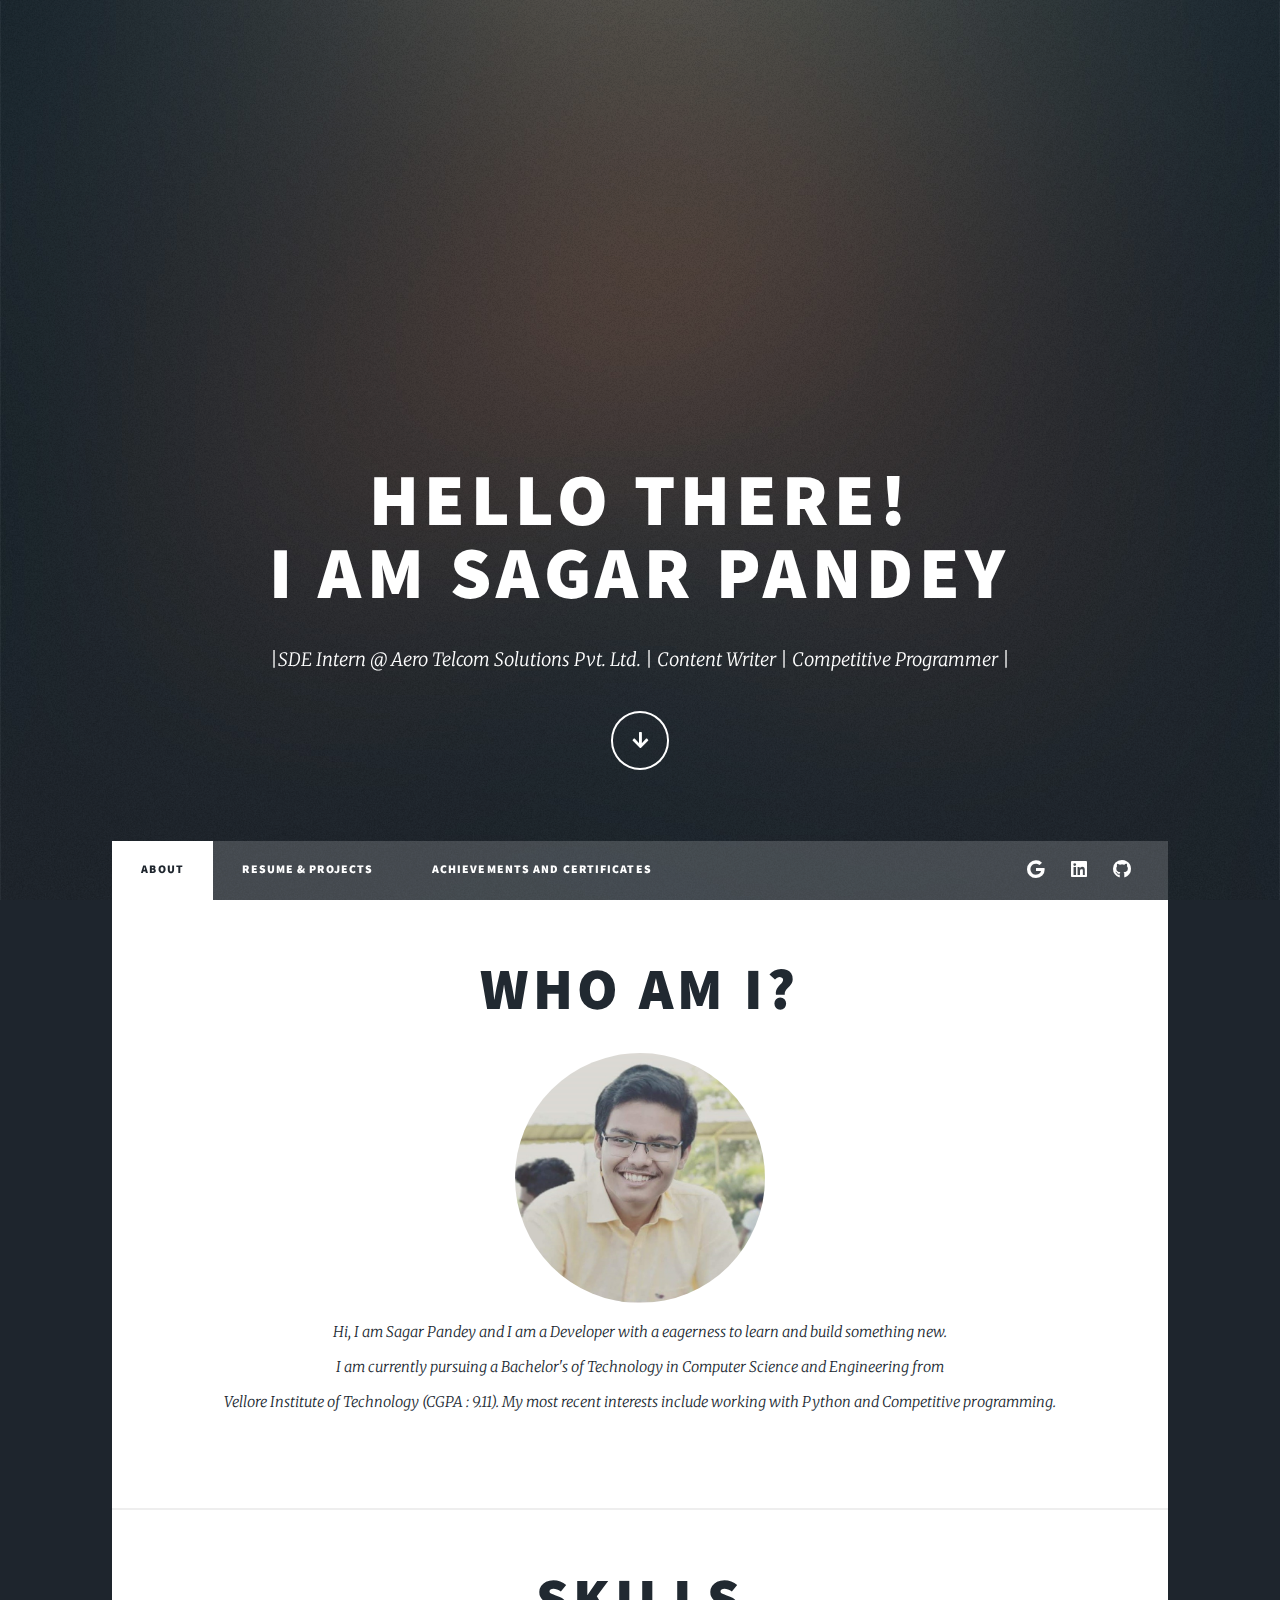
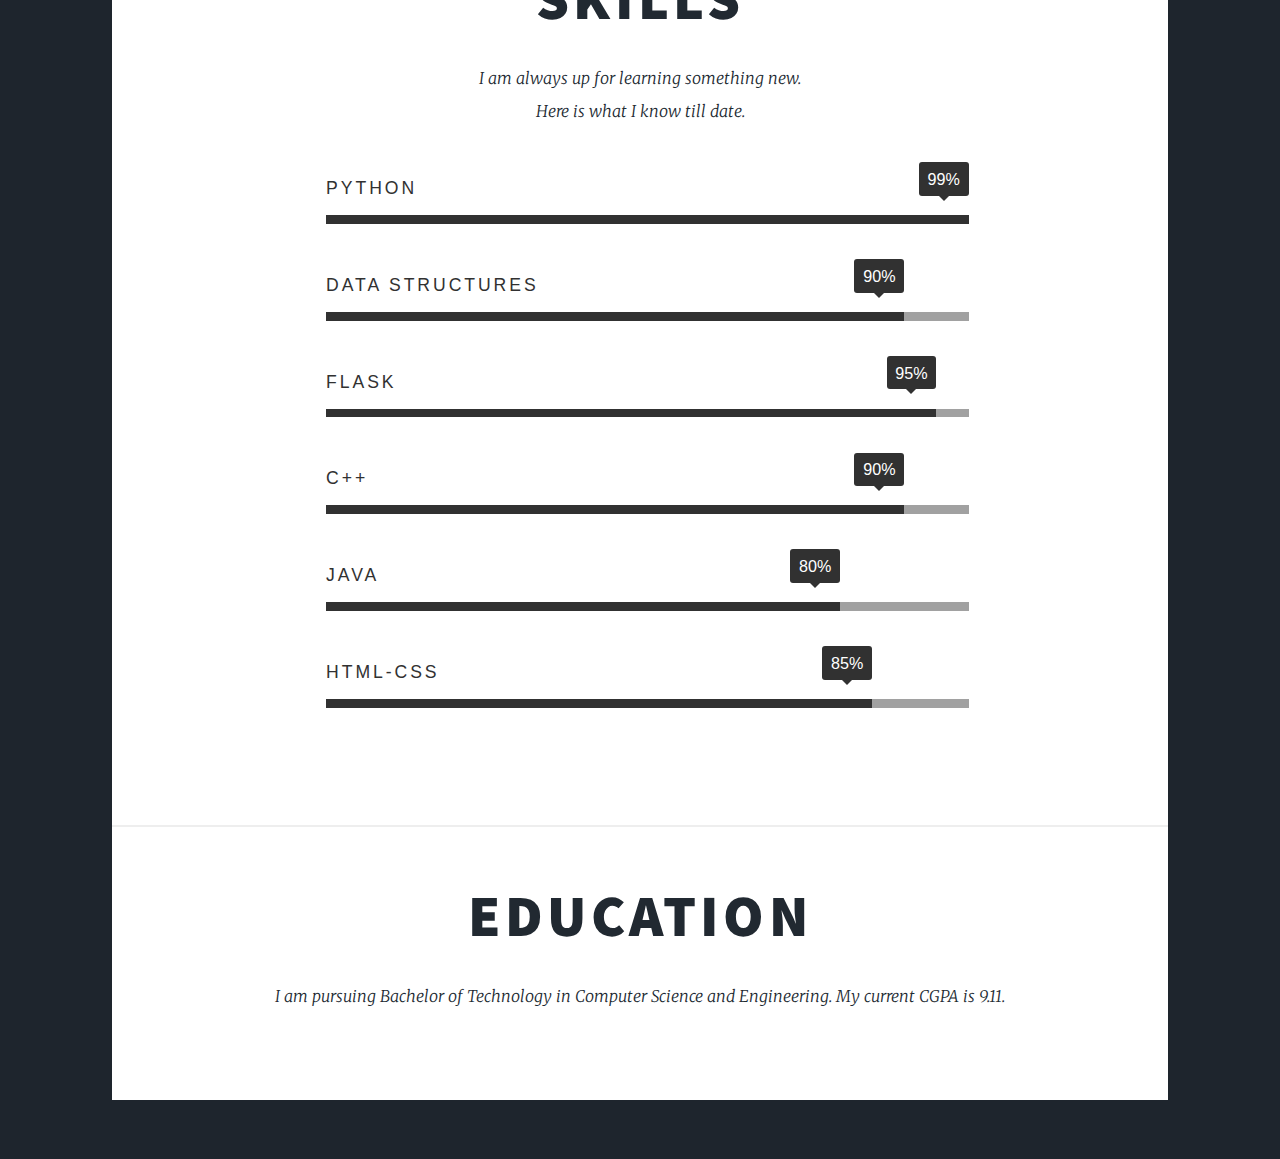
==== commit 42da4f09: "Some text corrections" ====
--- a/index.html
+++ b/index.html
@@ -1,11 +1,16 @@
 <!DOCTYPE HTML>
-<!--
-	Massively by HTML5 UP
-	html5up.net | @ajlkn
-	Free for personal and commercial use under the CCA 3.0 license (html5up.net/license)
--->
 <html>
 	<head>
+		<!-- Global site tag (gtag.js) - Google Analytics -->
+		<script async src="https://www.googletagmanager.com/gtag/js?id=G-D94VM4J500"></script>
+		<script>
+		window.dataLayer = window.dataLayer || [];
+		function gtag(){dataLayer.push(arguments);}
+		gtag('js', new Date());
+
+		gtag('config', 'G-D94VM4J500');
+		</script>
+		<link rel="icon" href="/images/title-icon.jpg">
 		<title>Portfolio-Sagar Pandey</title>
 		<meta charset="utf-8" />
 		<meta name="viewport" content="width=device-width, initial-scale=1, user-scalable=no" />
@@ -54,8 +59,8 @@
 								<header class="major">
 									<h1>Who am I?</h1>
 									<img style="border-radius:50%; width: 250Px; height: auto;" src="/images/sagar.jpg"/>
-									<p>Hi, I am Sagar Pandey and I am a Developer with a eagerness to learn and build something new. <br> 
-										am currently pursuing a Bachelor's of Technology in Computer Science and Engineering from <br>
+									<p>Hi, I am Sagar Pandey and I am a Developer with a eagerness to learn and build something new.<br> 
+										I am currently pursuing a Bachelor's of Technology in Computer Science and Engineering from <br>
 										Vellore Institute of Technology (CGPA : 9.11). My most recent interests include working with Python and Competitive programming.</p>
 								</header>
 							</article>
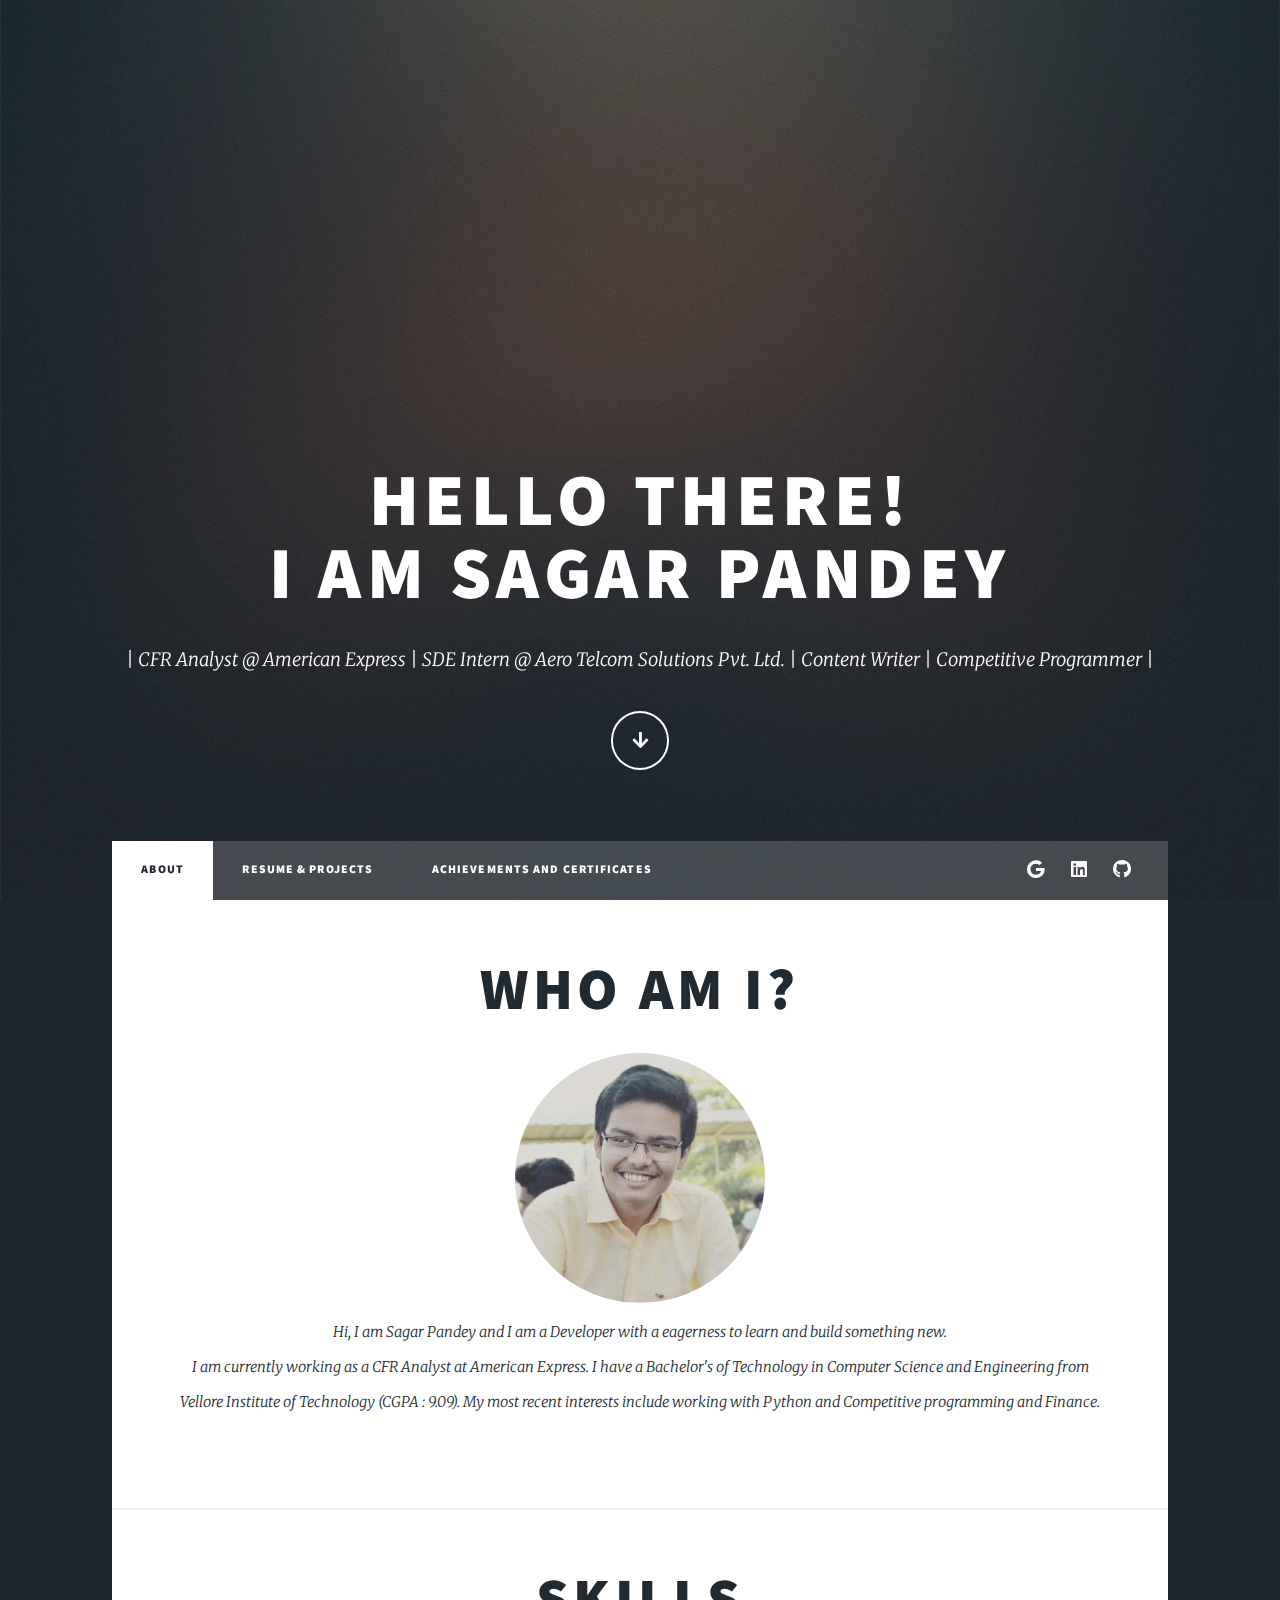
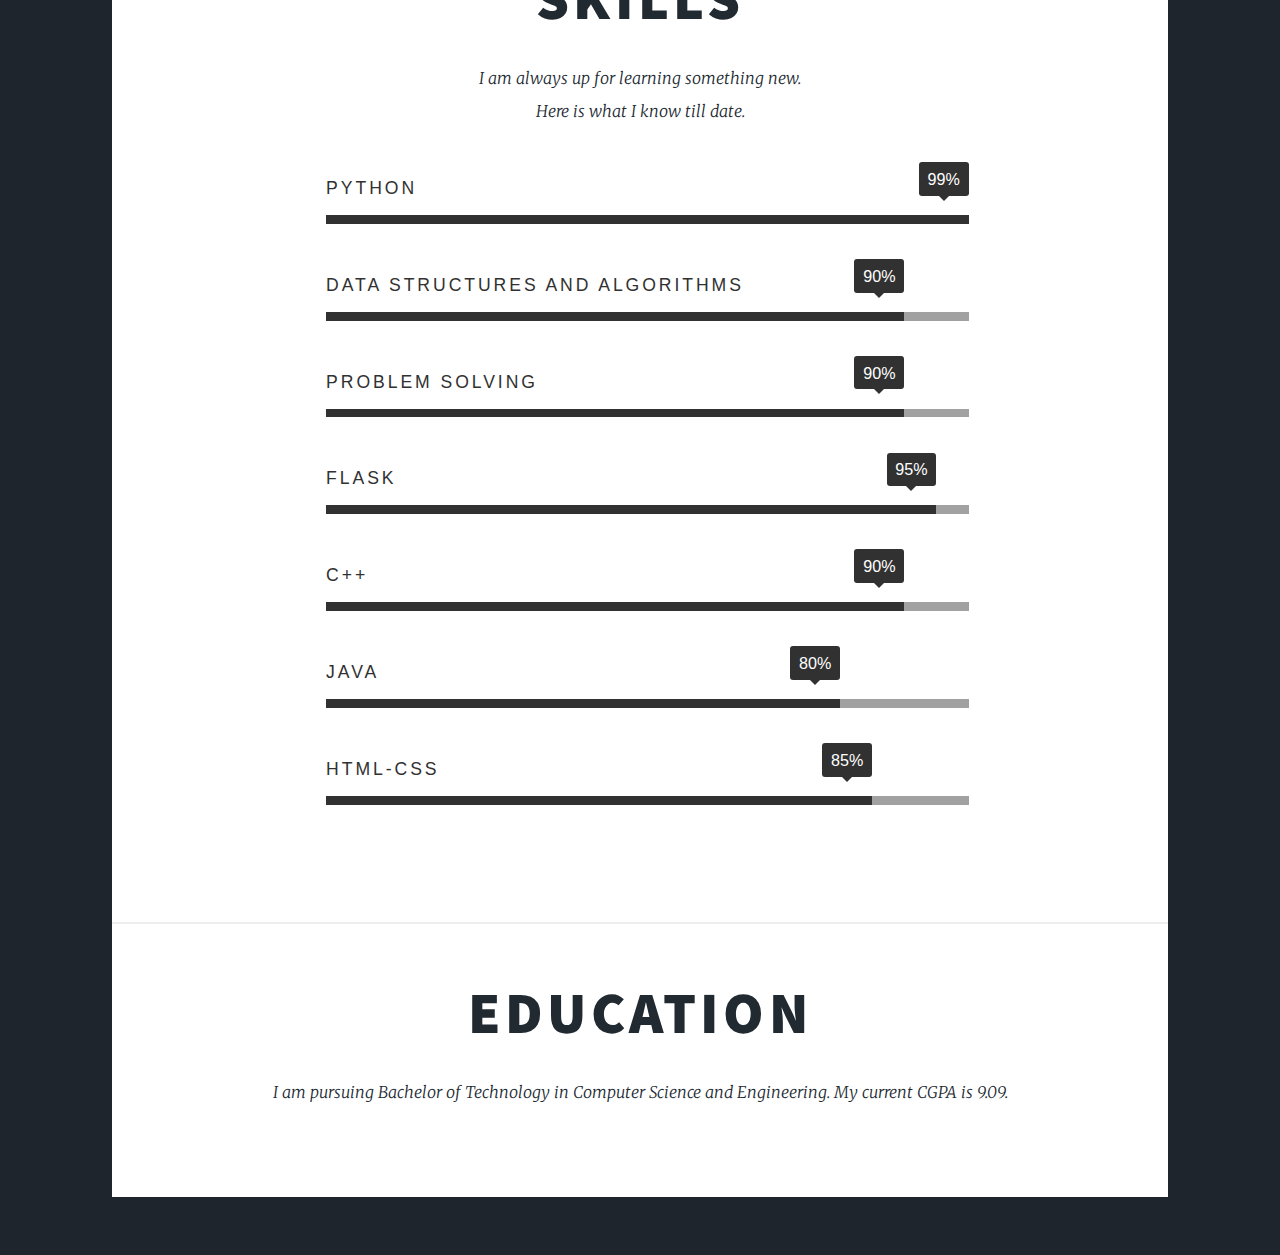
==== commit 64b7551d: "Latest changes" ====
--- a/index.html
+++ b/index.html
@@ -26,7 +26,7 @@
 					<div id="intro">
 						<h1>Hello There!<br />
 						I am Sagar Pandey</h1>
-						<p>|SDE Intern @ Aero Telcom Solutions Pvt. Ltd. |</a> Content Writer | Competitive Programmer |<br /></p>
+						<p>| CFR Analyst @ American Express | SDE Intern @ Aero Telcom Solutions Pvt. Ltd. |</a> Content Writer | Competitive Programmer |<br /></p>
 						<ul class="actions">
 							<li><a href="#header" class="button icon solid solo fa-arrow-down scrolly">Continue</a></li>
 						</ul>
@@ -60,8 +60,8 @@
 									<h1>Who am I?</h1>
 									<img style="border-radius:50%; width: 250Px; height: auto;" src="/images/sagar.jpg"/>
 									<p>Hi, I am Sagar Pandey and I am a Developer with a eagerness to learn and build something new.<br> 
-										I am currently pursuing a Bachelor's of Technology in Computer Science and Engineering from <br>
-										Vellore Institute of Technology (CGPA : 9.11). My most recent interests include working with Python and Competitive programming.</p>
+										I am currently working as a CFR Analyst at American Express. I have a Bachelor's of Technology in Computer Science and Engineering from <br>
+										Vellore Institute of Technology (CGPA : 9.09). My most recent interests include working with Python and Competitive programming and Finance.</p>
 								</header>
 							</article>
 
@@ -78,8 +78,12 @@
 											</li>
 											<li>
 											  <div class="progress percent90"><span>90%</span></div>
-											  <strong>Data Structures</strong>
+											  <strong>Data Structures and Algorithms</strong>
 											</li>
+											<li>
+												<div class="progress percent90"><span>90%</span></div>
+												<strong>Problem solving</strong>
+											  </li>
 											<li>
 											  <div class="progress percent95"><span>95%</span></div>
 											  <strong>Flask</strong>
@@ -104,7 +108,7 @@
 							<article class="">
 								<header class="major">
 									<h1>Education</h1>
-									<p>	I am pursuing Bachelor of Technology in Computer Science and Engineering. My current CGPA is 9.11.</p>
+									<p>	I am pursuing Bachelor of Technology in Computer Science and Engineering. My current CGPA is 9.09.</p>
 								</header>
 							</article>
 
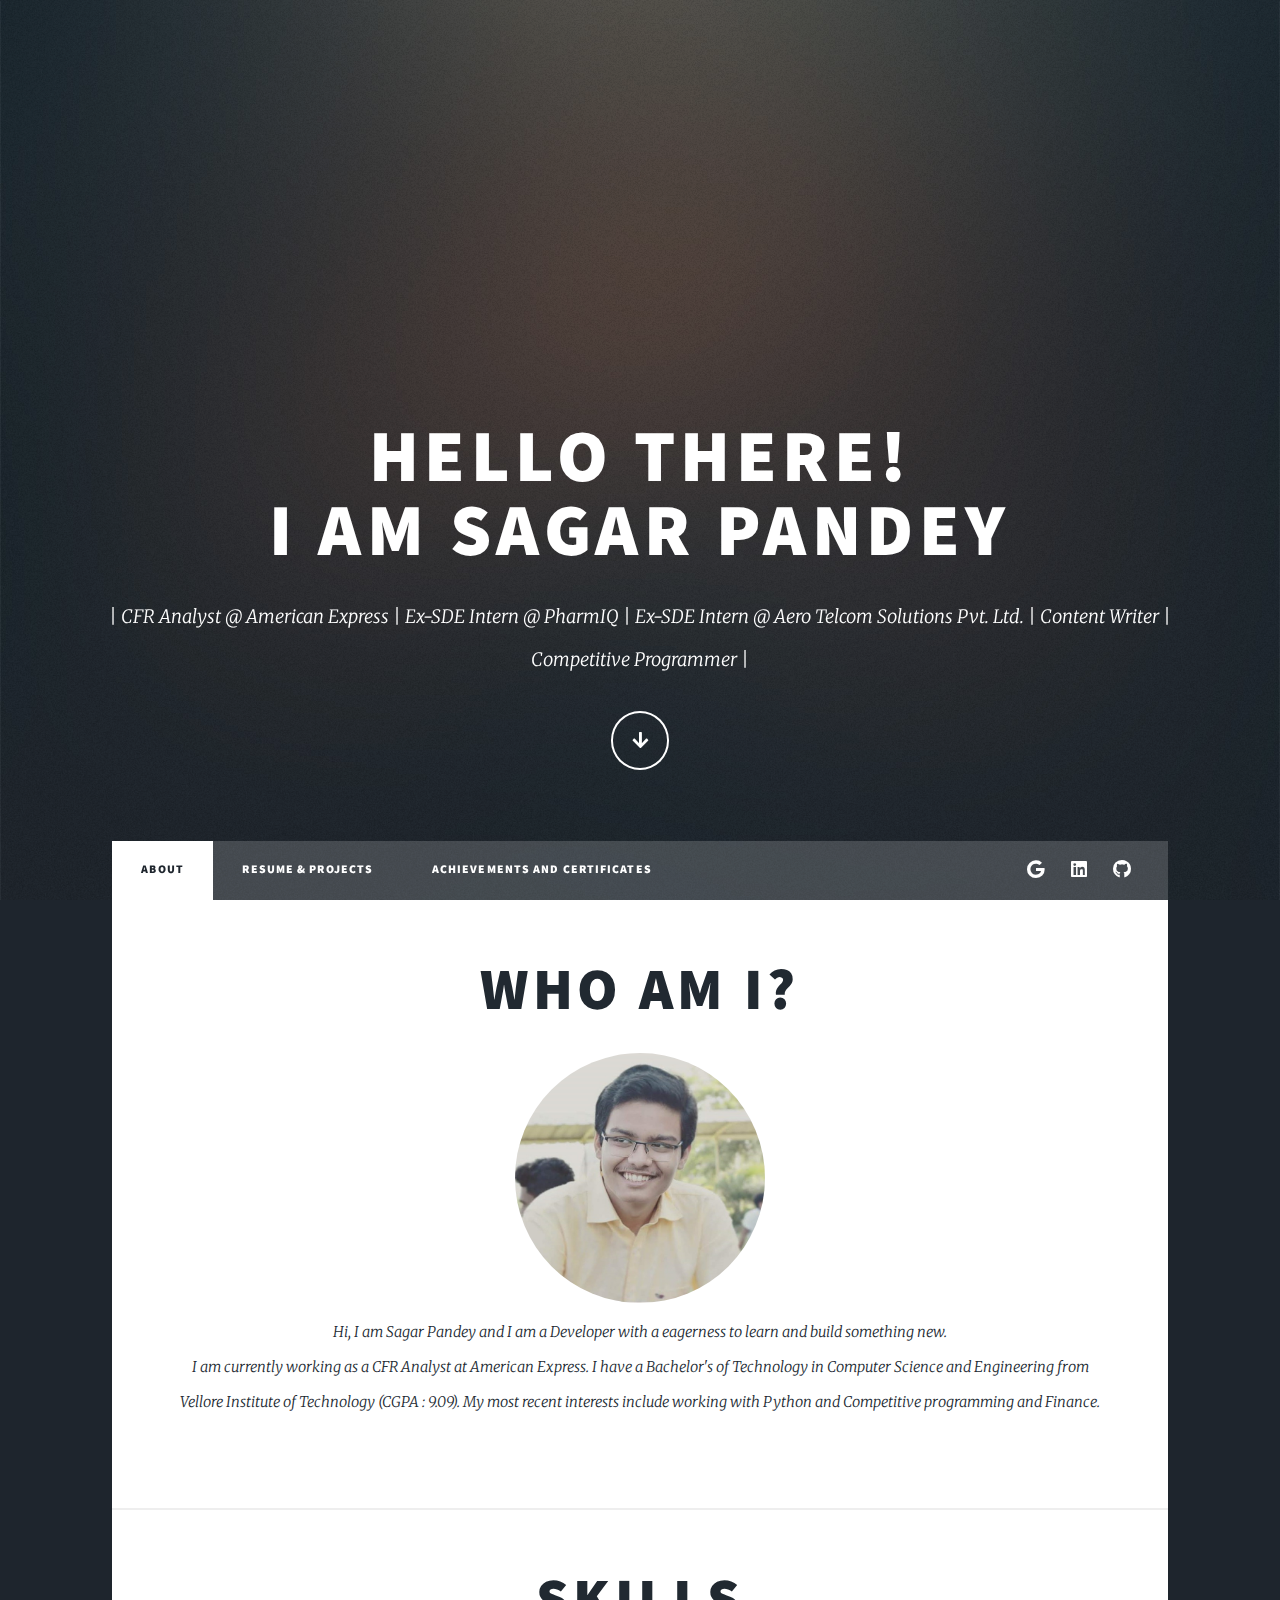
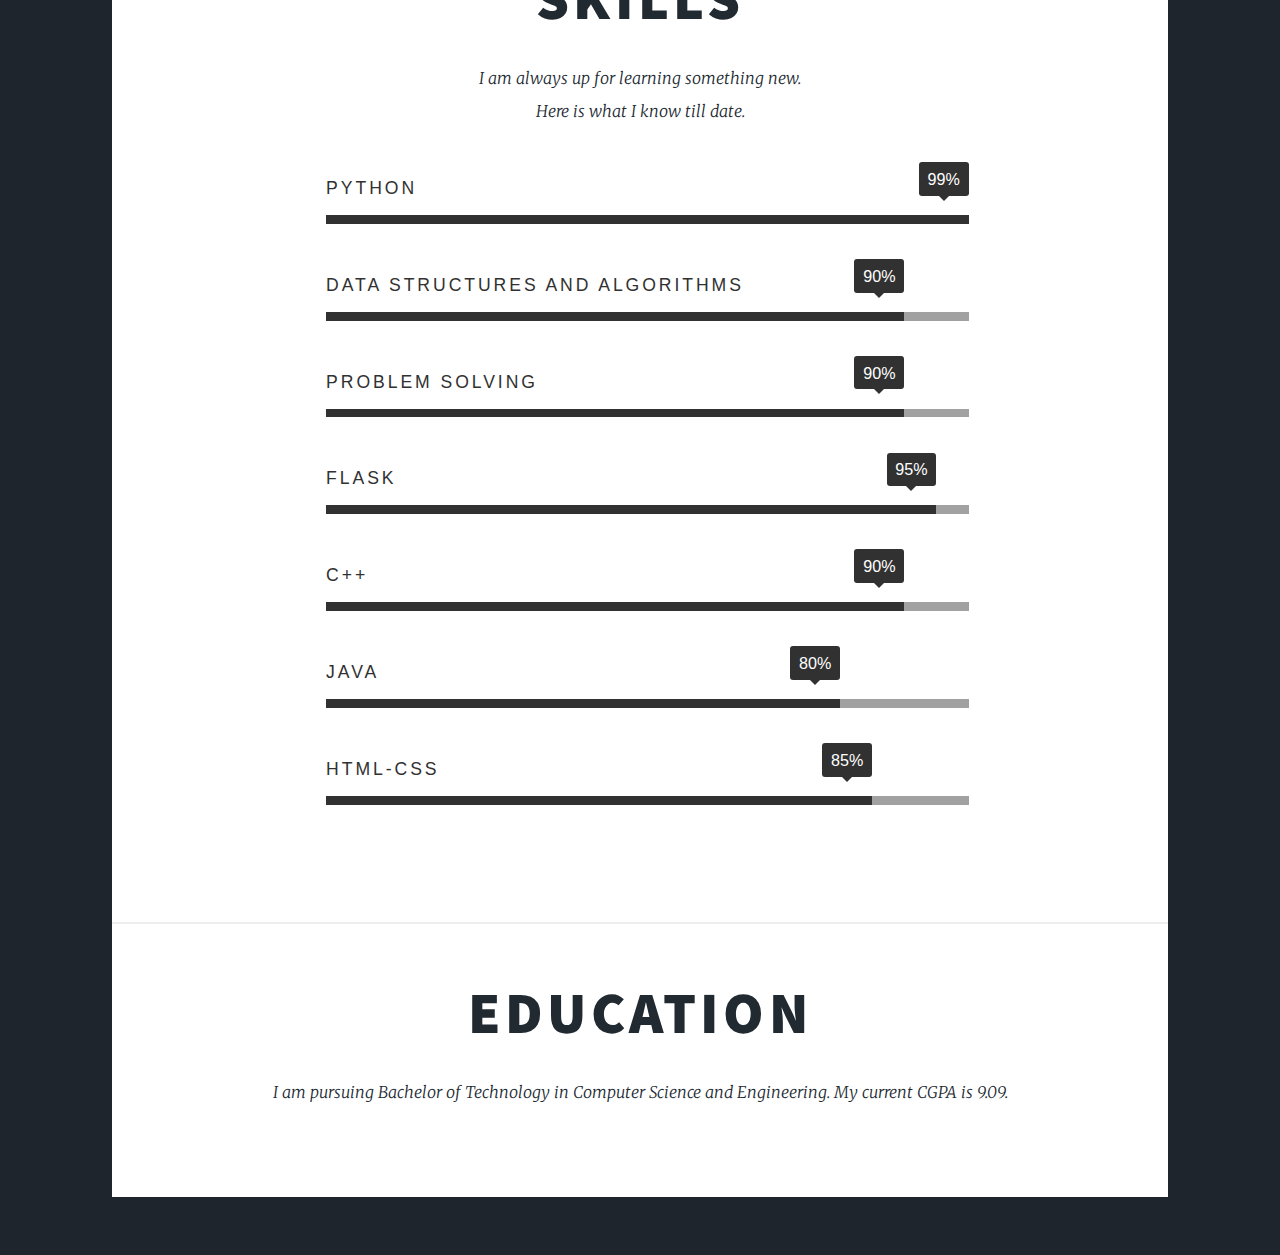
==== commit dab00e5c: "Updated experiences" ====
--- a/index.html
+++ b/index.html
@@ -26,7 +26,7 @@
 					<div id="intro">
 						<h1>Hello There!<br />
 						I am Sagar Pandey</h1>
-						<p>| CFR Analyst @ American Express | SDE Intern @ Aero Telcom Solutions Pvt. Ltd. |</a> Content Writer | Competitive Programmer |<br /></p>
+						<p>| CFR Analyst @ American Express | Ex-SDE Intern @ PharmIQ | Ex-SDE Intern @ Aero Telcom Solutions Pvt. Ltd. |</a> Content Writer | Competitive Programmer |<br /></p>
 						<ul class="actions">
 							<li><a href="#header" class="button icon solid solo fa-arrow-down scrolly">Continue</a></li>
 						</ul>
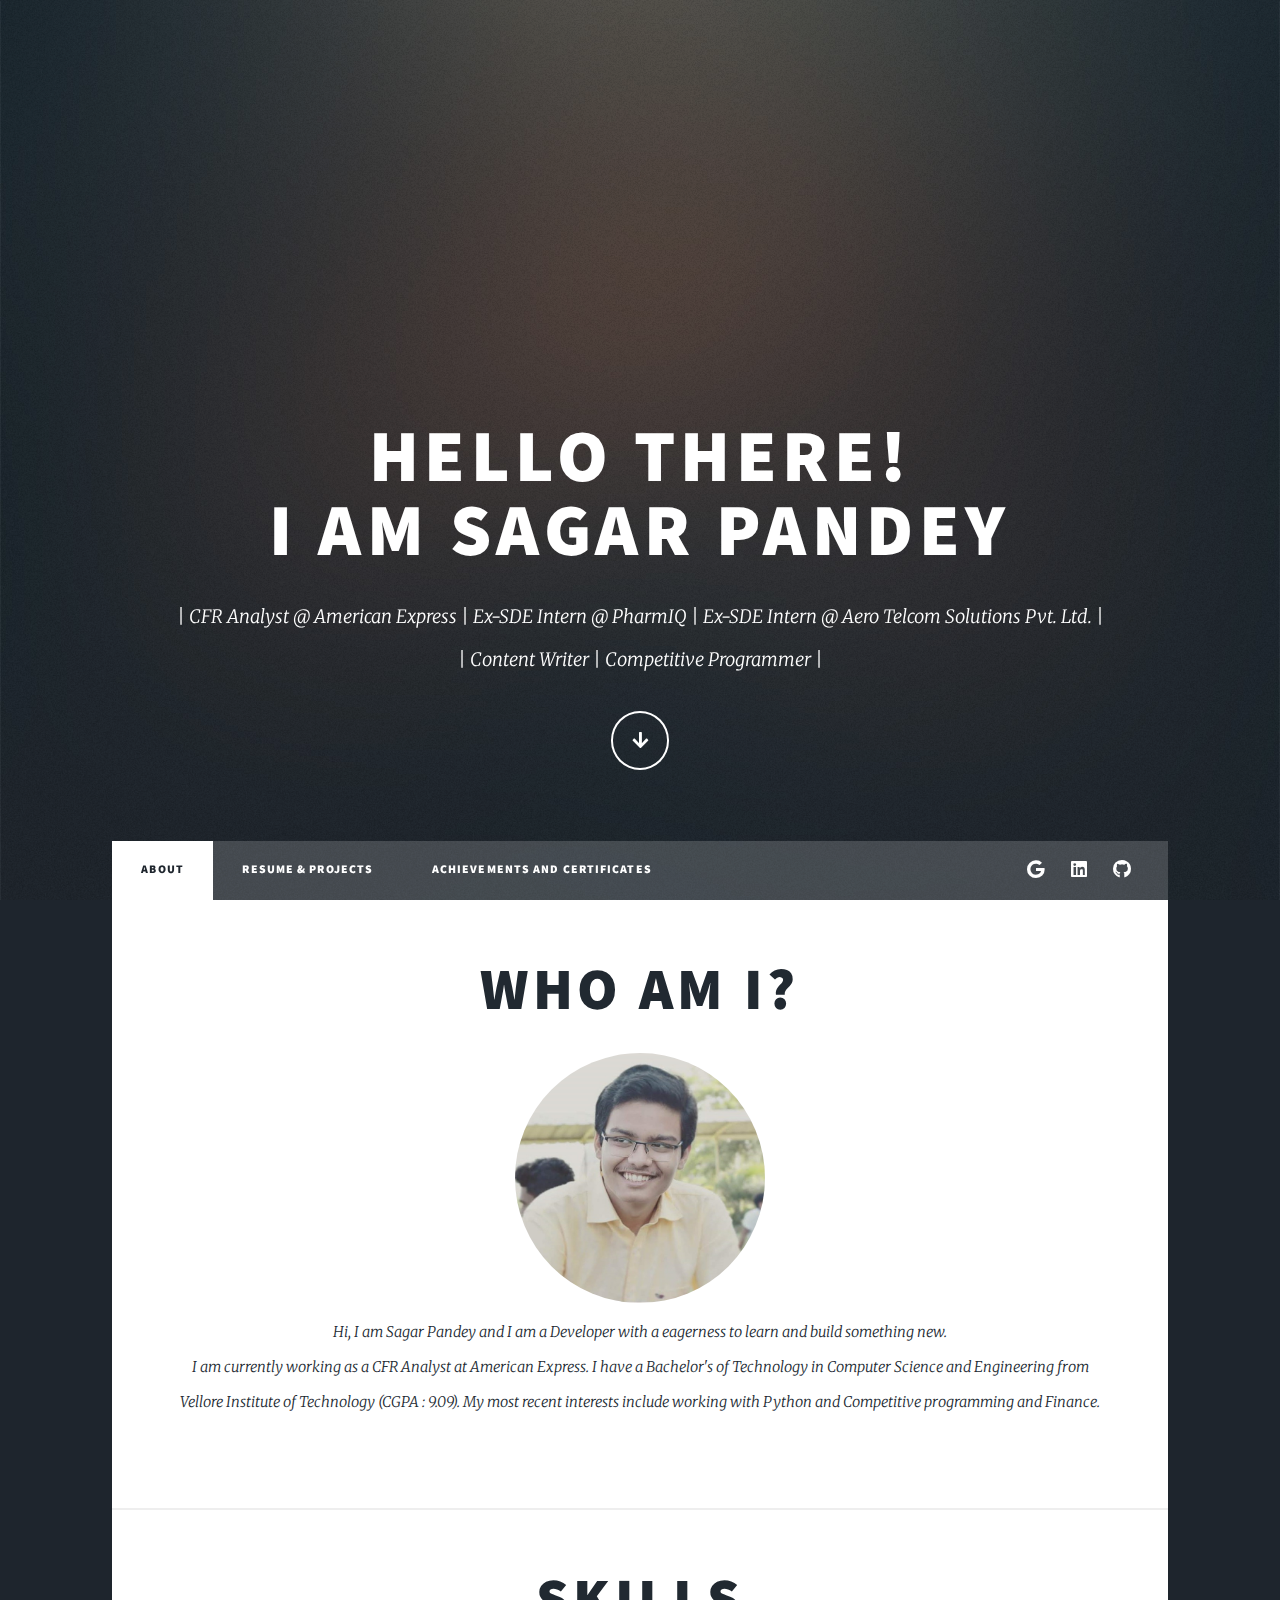
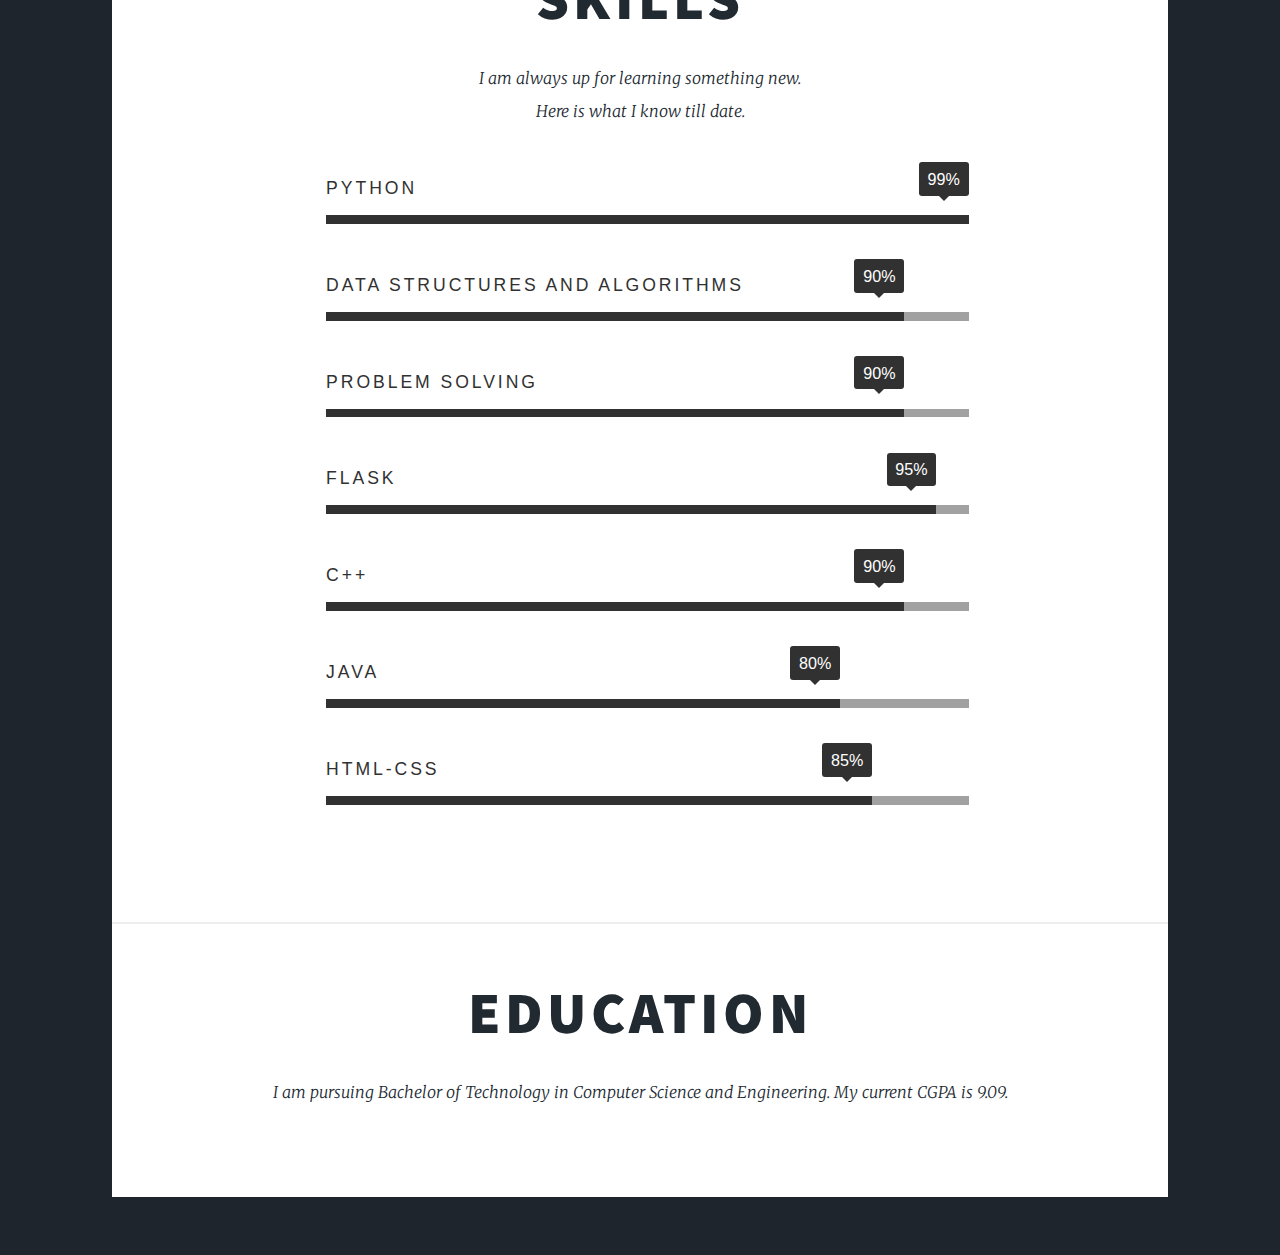
==== commit f63036ea: "Updated Resume" ====
--- a/index.html
+++ b/index.html
@@ -26,7 +26,7 @@
 					<div id="intro">
 						<h1>Hello There!<br />
 						I am Sagar Pandey</h1>
-						<p>| CFR Analyst @ American Express | Ex-SDE Intern @ PharmIQ | Ex-SDE Intern @ Aero Telcom Solutions Pvt. Ltd. |</a> Content Writer | Competitive Programmer |<br /></p>
+						<p>| CFR Analyst @ American Express | Ex-SDE Intern @ PharmIQ | Ex-SDE Intern @ Aero Telcom Solutions Pvt. Ltd. |<br>| Content Writer | Competitive Programmer |<br /></p>
 						<ul class="actions">
 							<li><a href="#header" class="button icon solid solo fa-arrow-down scrolly">Continue</a></li>
 						</ul>
